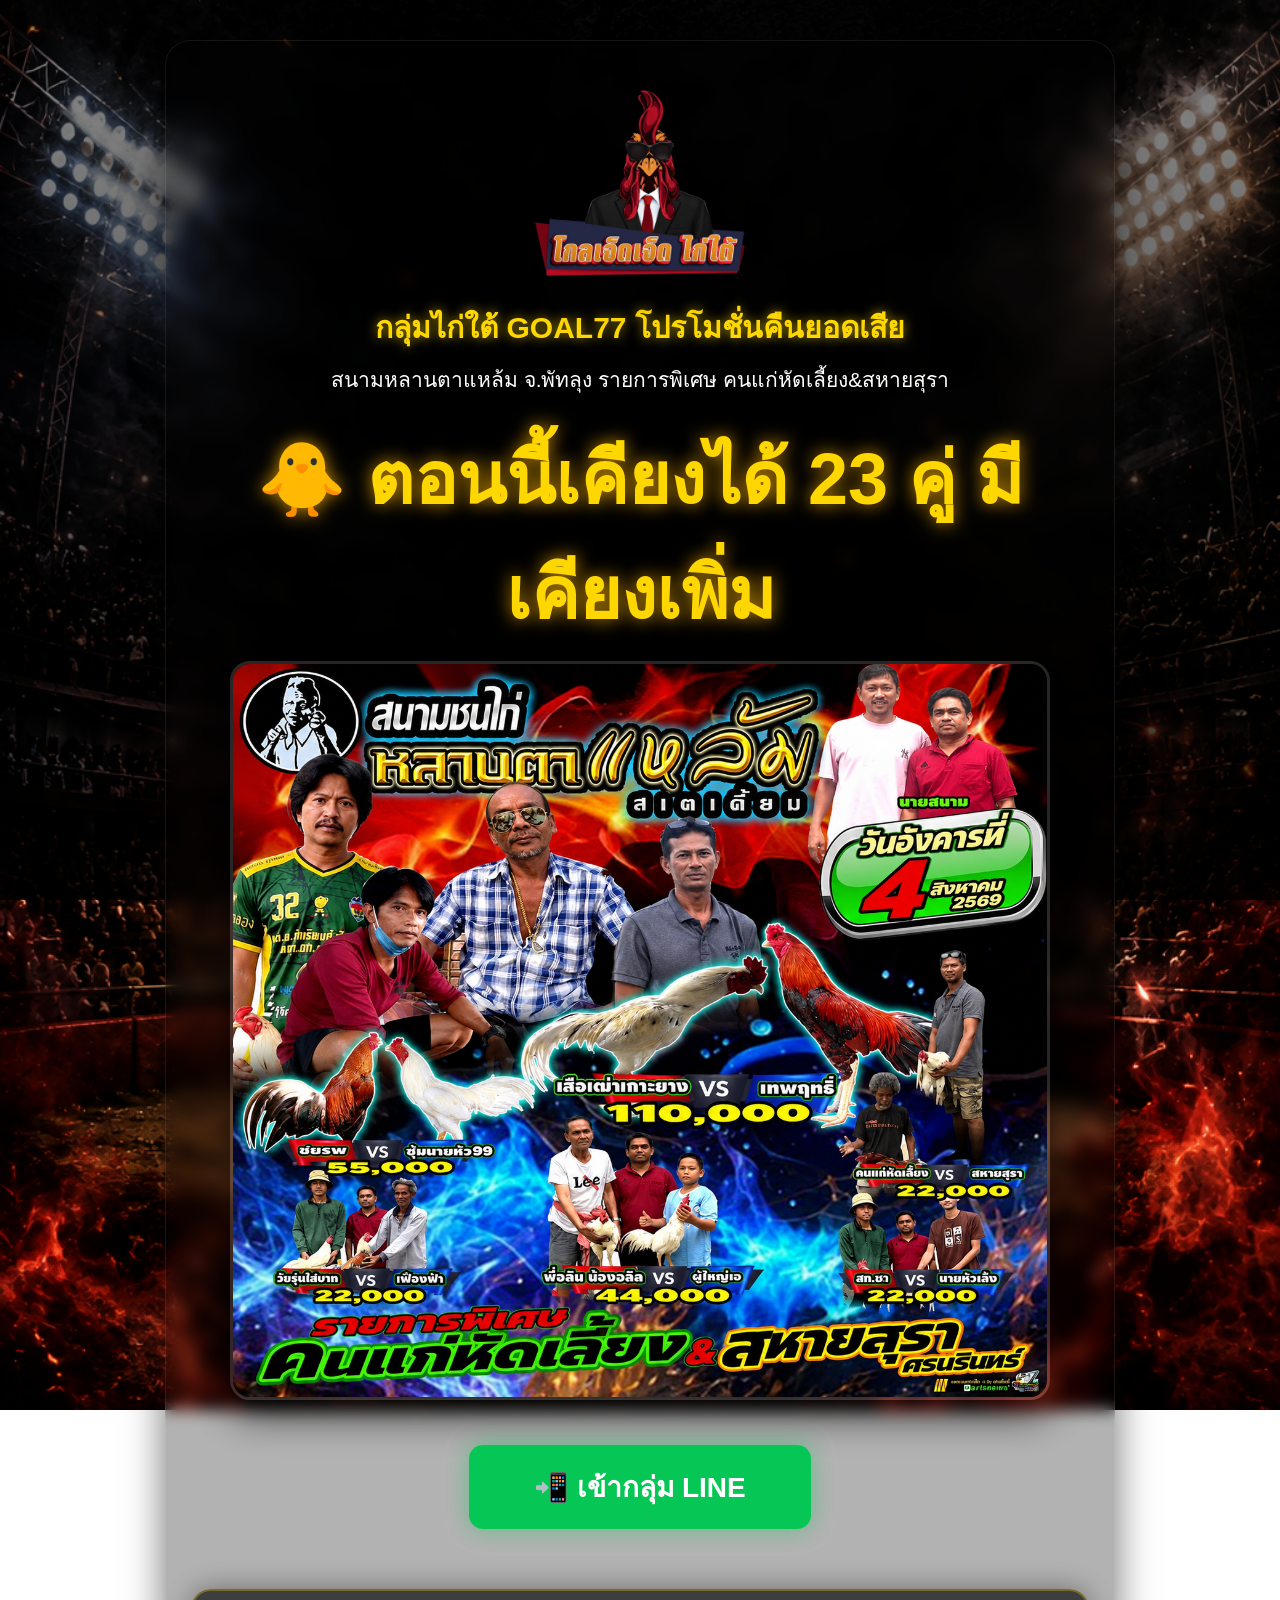
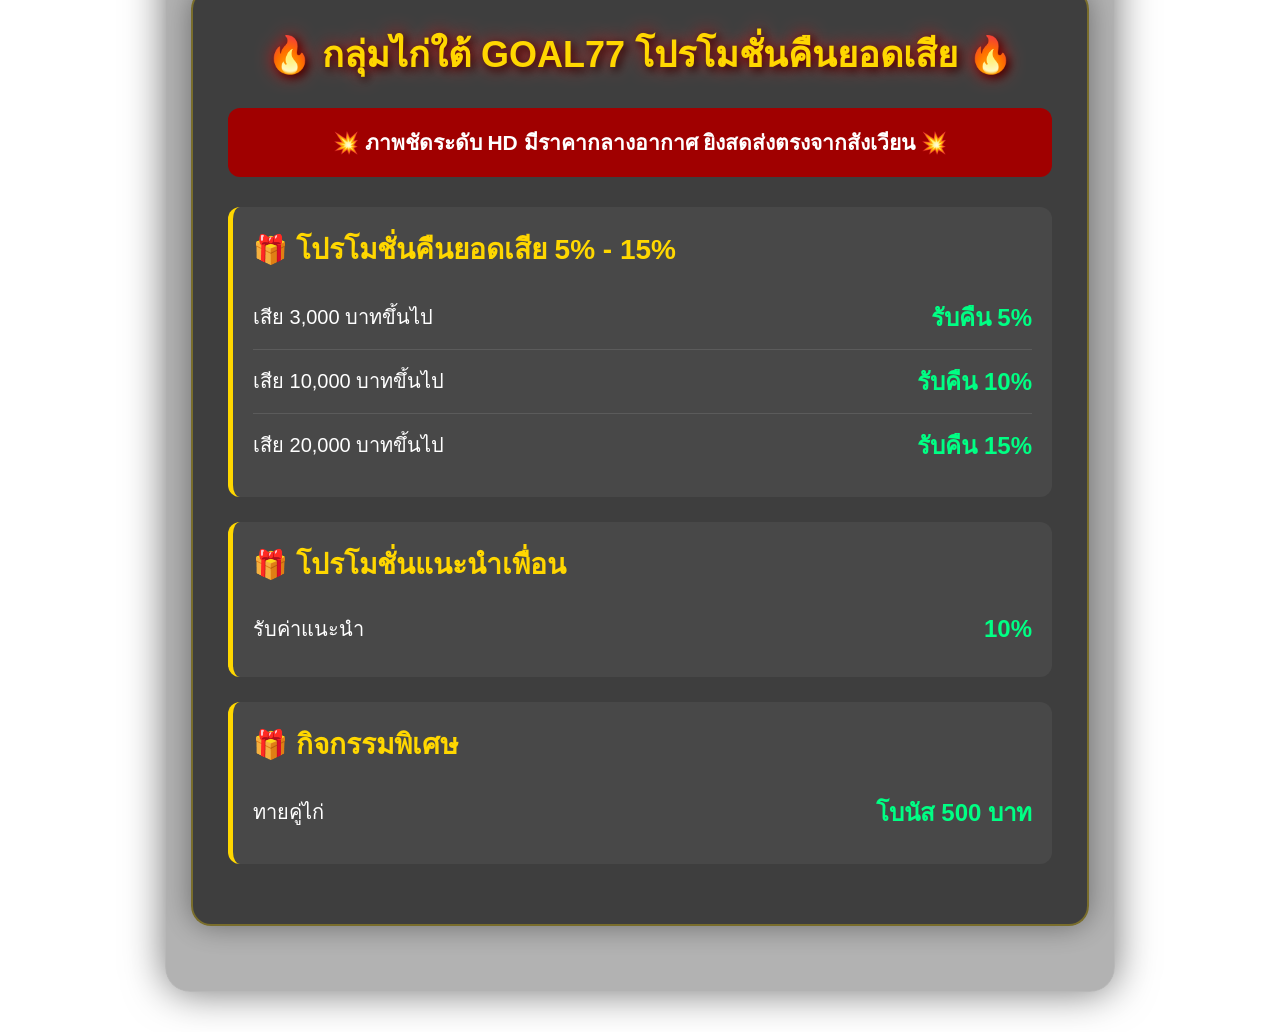
==== index.html @ d994b53e "Update index.html" ====
<!DOCTYPE html>
<html lang="th">
<head>

<meta charset="UTF-8">
<meta name="viewport" content="width=device-width, initial-scale=1.0">

<title>กลุ่มไก่ใต้ GOAL77 โปรโมชั่นคืนยอดเสีย</title>

<meta name="description" content="กลุ่มไก่ใต้ GOAL77 โปรโมชั่นคืนยอดเสีย">

<meta property="og:type" content="website">
<meta property="og:title" content="🐓 ไก่เดือยเคียงได้ 23 คู่ชน">
<meta property="og:description" content="สนามไก่ชนหลานตาแหล้ม จ.พัทลุง">
<meta property="og:image" content="https://guckoishiii.github.io/goal77/og-image.jpg?v=20260804">
<meta property="og:url" content="https://guckoishiii.github.io/goal77/">

<meta name="twitter:card" content="summary_large_image">

<link rel="stylesheet" href="style.css">

</head>

<body>

<div class="wrap">

    <img src="logo.png" class="logo" alt="GOAL77 Logo">

    <p class="brand" id="brand"></p>

    <p class="location" id="stadium"></p>

    <h1 id="status"></h1>

    <h2 id="pairs"></h2>

    <img id="poster"
         class="poster"
         alt="Poster">

    <a id="line"
       class="btn">
       📲 เข้ากลุ่ม LINE
    </a>

    <div class="info-box">

        <h2>🔥 กลุ่มไก่ใต้ GOAL77 โปรโมชั่นคืนยอดเสีย 🔥</h2>

        <div class="notice">
            💥 ภาพชัดระดับ <b>HD</b> มีราคากลางอากาศ ยิงสดส่งตรงจากสังเวียน 💥
        </div>

        <div class="promo-card">

            <h3>🎁 โปรโมชั่นคืนยอดเสีย 5% - 15%</h3>

            <div class="promo-item">
                <span>เสีย 3,000 บาทขึ้นไป</span>
                <strong>รับคืน 5%</strong>
            </div>

            <div class="promo-item">
                <span>เสีย 10,000 บาทขึ้นไป</span>
                <strong>รับคืน 10%</strong>
            </div>

            <div class="promo-item">
                <span>เสีย 20,000 บาทขึ้นไป</span>
                <strong>รับคืน 15%</strong>
            </div>

        </div>

        <div class="promo-card">

            <h3>🎁 โปรโมชั่นแนะนำเพื่อน</h3>

            <div class="promo-item">
                <span>รับค่าแนะนำ</span>
                <strong>10%</strong>
            </div>

        </div>

        <div class="promo-card">

            <h3>🎁 กิจกรรมพิเศษ</h3>

            <div class="promo-item">
                <span>ทายคู่ไก่</span>
                <strong>โบนัส 500 บาท</strong>
            </div>

        </div>

    </div>

</div>

<script src="config.js"></script>

<script>

// =========================
// โหลดข้อมูลจาก config.js
// =========================

document.getElementById("brand").textContent = DATA.brand;

document.getElementById("stadium").textContent = DATA.stadium;

document.getElementById("poster").src = DATA.image;

document.getElementById("poster").alt = DATA.brand;

document.getElementById("line").href = DATA.line;

// =========================
// เปลี่ยน Title
// =========================

document.title = DATA.brand;

// =========================
// เปลี่ยน Description
// =========================

document.querySelector('meta[name="description"]').setAttribute(
    "content",
    DATA.stadium
);

// =========================
// เปลี่ยน OG ตาม Status
// =========================

let ogTitle = "";

switch(DATA.status){

    case 1:

        ogTitle = "🐣 ไก่กำลังเคียง";

        document.getElementById("status").textContent =
        "🐣 ไก่กำลังเคียง";

        document.getElementById("pairs").style.display = "none";

        break;

    case 2:

        ogTitle =
        "🐥 ตอนนี้เคียงได้ " + DATA.pairs + " คู่ มีเคียงเพิ่ม";

        document.getElementById("status").textContent =
        ogTitle;

        document.getElementById("pairs").style.display = "none";

        break;

    case 3:

    default:

        ogTitle = "🐓 ไก่ลงแล้ว!!";

        document.getElementById("status").textContent =
        ogTitle;

        document.getElementById("pairs").textContent =
        "📋 สรุปไก่ทั้งหมด " + DATA.pairs + " คู่ชน";

        document.getElementById("pairs").style.display = "block";

        break;

}

// =========================
// เปลี่ยน META
// =========================

document.querySelector('meta[property="og:title"]')
.setAttribute("content", ogTitle);

document.querySelector('meta[property="og:description"]')
.setAttribute("content", DATA.stadium);

document.querySelector('meta[property="og:image"]')
.setAttribute(
    "content",
    "https://guckoishiii.github.io/goal77/" +
    DATA.image +
    "?v=" +
    Date.now()
);

</script>

</body>
</html>
---- style.css ----
/* ======================================
   GOAL77 Landing Page Final
====================================== */

*{
    margin:0;
    padding:0;
    box-sizing:border-box;
}

body{
    font-family:"Segoe UI",Tahoma,sans-serif;
    color:#fff;

    background:
        linear-gradient(rgba(0,0,0,.45),rgba(0,0,0,.80)),
        url("background.jpg");

    background-size:cover;
    background-position:center;
    background-repeat:no-repeat;
    background-attachment:fixed;
}

.wrap{

    width:100%;
    max-width:950px;

    margin:40px auto;

    text-align:center;

    padding:45px 25px;

    background:rgba(0,0,0,.30);

    backdrop-filter:blur(8px);

    border-radius:25px;

    border:1px solid rgba(255,255,255,.08);

    box-shadow:
        0 0 40px rgba(0,0,0,.55);

}

/* ==========================
   LOGO
========================== */

.logo{

    width:220px;

    max-width:70%;

    display:block;

    margin:0 auto 20px;

    filter:drop-shadow(0 8px 20px rgba(0,0,0,.55));

}

/* ==========================
   TEXT
========================== */

.brand{

    color:#FFD700;

    font-size:30px;

    font-weight:bold;

    margin-bottom:12px;

    text-shadow:
        0 0 12px rgba(255,215,0,.7);

}

.location{

    font-size:21px;

    color:#ffffff;

    margin-bottom:25px;

}

h1{

    color:#FFD700;

    font-size:72px;

    margin-bottom:10px;

    text-shadow:
        0 0 18px rgba(255,180,0,.8),
        3px 3px 8px #000;

}

h2{

    color:#ff4d4d;

    font-size:64px;

    margin-bottom:35px;

    text-shadow:
        0 0 18px rgba(255,0,0,.8),
        3px 3px 8px #000;

}

/* ==========================
   POSTER
========================== */

.poster{

    width:100%;

    max-width:820px;

    display:block;

    margin:0 auto 45px;

    border-radius:20px;

    border:3px solid rgba(255,255,255,.15);

    box-shadow:
        0 15px 40px rgba(0,0,0,.65);

}

/* ==========================
   BUTTON
========================== */

.btn{

    display:inline-block;

    background:#06C755;

    color:#fff;

    text-decoration:none;

    font-size:28px;

    font-weight:bold;

    padding:20px 65px;

    border-radius:14px;

    transition:.25s;

    box-shadow:
        0 0 25px rgba(6,199,85,.45);

}

.btn:hover{

    transform:translateY(-3px) scale(1.04);

    box-shadow:
        0 0 35px rgba(6,199,85,.8);

}

/* ==========================
   PROMOTION
========================== */

.info-box{

    max-width:900px;

    margin:60px auto 20px;

    background:rgba(0,0,0,.65);

    border:2px solid rgba(255,215,0,.30);

    border-radius:20px;

    padding:35px;

    text-align:left;

    box-shadow:
        0 0 30px rgba(0,0,0,.40);

}

.info-box h2{

    text-align:center;

    color:#FFD700;

    font-size:36px;

    margin-bottom:25px;

}

.notice{

    background:#a00000;

    color:#fff;

    padding:18px;

    border-radius:12px;

    text-align:center;

    font-size:21px;

    font-weight:bold;

    margin-bottom:30px;

}

.promo-card{

    background:rgba(255,255,255,.05);

    border-left:5px solid #FFD700;

    padding:20px;

    border-radius:12px;

    margin-bottom:25px;

}

.promo-card h3{

    color:#FFD700;

    font-size:28px;

    margin-bottom:15px;

}

.promo-item{

    display:flex;

    justify-content:space-between;

    align-items:center;

    padding:12px 0;

    border-bottom:1px solid rgba(255,255,255,.10);

    font-size:20px;

}

.promo-item:last-child{

    border-bottom:none;

}

.promo-item strong{

    color:#00ff84;

    font-size:24px;

}

/* ==========================
   MOBILE
========================== */

@media(max-width:768px){

.wrap{

    margin:20px;

    padding:25px 15px;

}

.logo{

    width:170px;

}

.brand{

    font-size:22px;

}

.location{

    font-size:17px;

}

h1{

    font-size:46px;

}

h2{

    font-size:40px;

}

.poster{

    max-width:100%;

    border-radius:15px;

}

.btn{

    width:100%;

    font-size:22px;

    padding:18px;

}

.info-box{

    padding:20px;

}

.info-box h2{

    font-size:25px;

}

.notice{

    font-size:17px;

}

.promo-card h3{

    font-size:21px;

}

.promo-item{

    flex-direction:column;

    align-items:flex-start;

    gap:6px;

    font-size:17px;

}

.promo-item strong{

    font-size:21px;

}

}
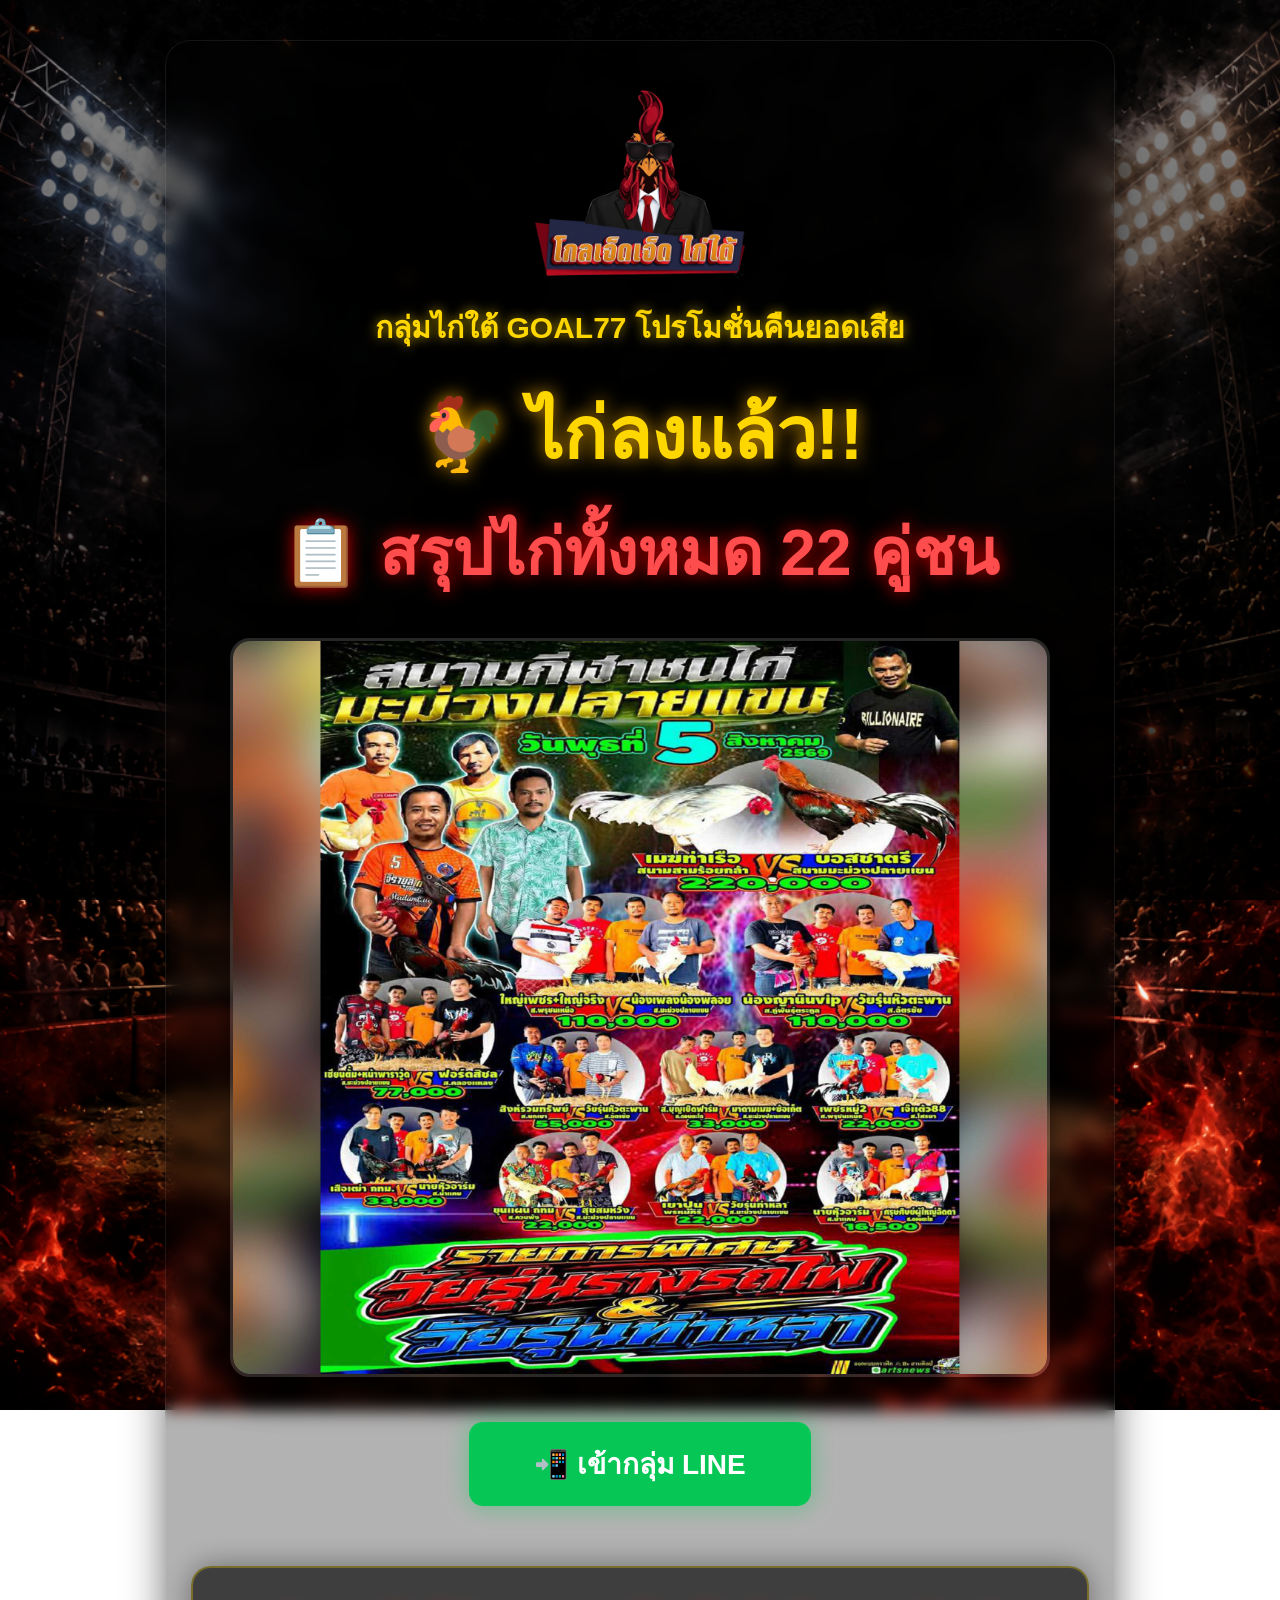
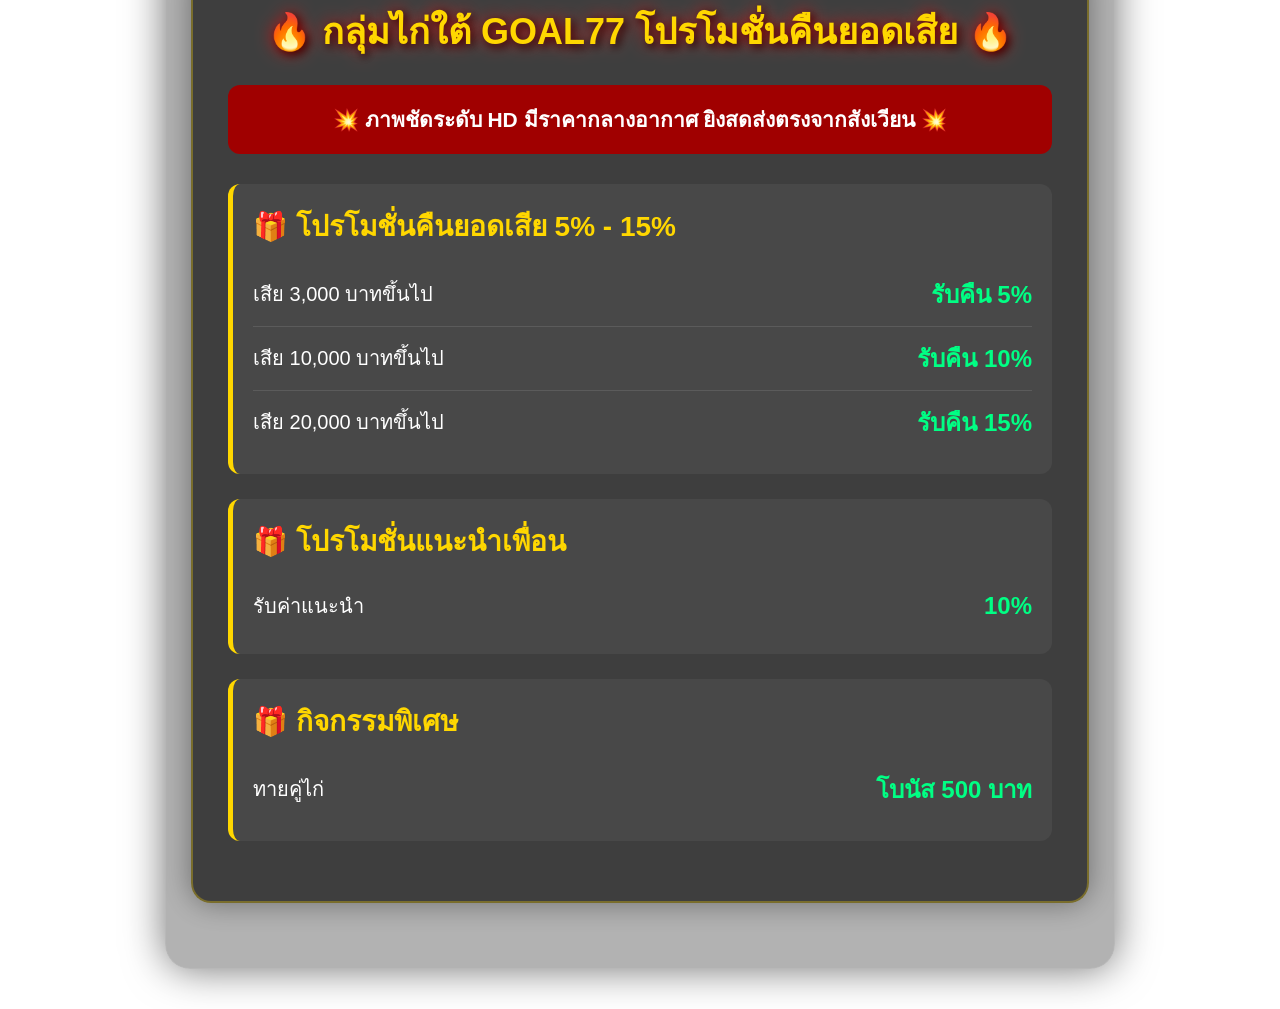
==== commit be62a143: "Update GOAL77 from Admin" ====
--- a/index.html
+++ b/index.html
@@ -1,206 +1,47 @@
 <!DOCTYPE html>
 <html lang="th">
 <head>
-
-<meta charset="UTF-8">
-<meta name="viewport" content="width=device-width, initial-scale=1.0">
-
-<title>กลุ่มไก่ใต้ GOAL77 โปรโมชั่นคืนยอดเสีย</title>
-
-<meta name="description" content="กลุ่มไก่ใต้ GOAL77 โปรโมชั่นคืนยอดเสีย">
-
-<meta property="og:type" content="website">
-<meta property="og:title" content="🐓 ไก่เดือยเคียงได้ 23 คู่ชน">
-<meta property="og:description" content="สนามไก่ชนหลานตาแหล้ม จ.พัทลุง">
-<meta property="og:image" content="https://guckoishiii.github.io/goal77/og-image.jpg?v=20260804">
-<meta property="og:url" content="https://guckoishiii.github.io/goal77/">
-
-<meta name="twitter:card" content="summary_large_image">
-
-<link rel="stylesheet" href="style.css">
-
+  <meta charset="UTF-8">
+  <meta name="viewport" content="width=device-width, initial-scale=1.0">
+  <title>กลุ่มไก่ใต้ GOAL77 โปรโมชั่นคืนยอดเสีย</title>
+  <meta name="description" content="กลุ่มไก่ใต้ GOAL77 โปรโมชั่นคืนยอดเสีย">
+  <meta property="og:type" content="website">
+  <meta property="og:title" content="🐓 ไก่ลงแล้ว!!">
+  <meta property="og:description" content="กลุ่มไก่ใต้ GOAL77 โปรโมชั่นคืนยอดเสีย">
+  <meta property="og:image" content="https://guckoishiii.github.io/goal77/og-image.jpg?v=20260804">
+  <meta property="og:url" content="https://guckoishiii.github.io/goal77/">
+  <meta name="twitter:card" content="summary_large_image">
+  <meta name="twitter:title" content="🐓 ไก่ลงแล้ว!!">
+  <meta name="twitter:description" content="กลุ่มไก่ใต้ GOAL77 โปรโมชั่นคืนยอดเสีย">
+  <meta name="twitter:image" content="https://guckoishiii.github.io/goal77/og-image.jpg?v=20260804">
+  <link rel="stylesheet" href="style.css">
 </head>
-
 <body>
-
-<div class="wrap">
-
+  <div class="wrap">
     <img src="logo.png" class="logo" alt="GOAL77 Logo">
-
-    <p class="brand" id="brand"></p>
-
-    <p class="location" id="stadium"></p>
-
-    <h1 id="status"></h1>
-
-    <h2 id="pairs"></h2>
-
-    <img id="poster"
-         class="poster"
-         alt="Poster">
-
-    <a id="line"
-       class="btn">
-       📲 เข้ากลุ่ม LINE
-    </a>
-
+    <p class="brand" id="brand"></p><p class="location" id="stadium"></p>
+    <h1 id="status"></h1><h2 id="pairs"></h2>
+    <img id="poster" class="poster" alt="Poster">
+    <a id="line" class="btn">📲 เข้ากลุ่ม LINE</a>
     <div class="info-box">
-
-        <h2>🔥 กลุ่มไก่ใต้ GOAL77 โปรโมชั่นคืนยอดเสีย 🔥</h2>
-
-        <div class="notice">
-            💥 ภาพชัดระดับ <b>HD</b> มีราคากลางอากาศ ยิงสดส่งตรงจากสังเวียน 💥
-        </div>
-
-        <div class="promo-card">
-
-            <h3>🎁 โปรโมชั่นคืนยอดเสีย 5% - 15%</h3>
-
-            <div class="promo-item">
-                <span>เสีย 3,000 บาทขึ้นไป</span>
-                <strong>รับคืน 5%</strong>
-            </div>
-
-            <div class="promo-item">
-                <span>เสีย 10,000 บาทขึ้นไป</span>
-                <strong>รับคืน 10%</strong>
-            </div>
-
-            <div class="promo-item">
-                <span>เสีย 20,000 บาทขึ้นไป</span>
-                <strong>รับคืน 15%</strong>
-            </div>
-
-        </div>
-
-        <div class="promo-card">
-
-            <h3>🎁 โปรโมชั่นแนะนำเพื่อน</h3>
-
-            <div class="promo-item">
-                <span>รับค่าแนะนำ</span>
-                <strong>10%</strong>
-            </div>
-
-        </div>
-
-        <div class="promo-card">
-
-            <h3>🎁 กิจกรรมพิเศษ</h3>
-
-            <div class="promo-item">
-                <span>ทายคู่ไก่</span>
-                <strong>โบนัส 500 บาท</strong>
-            </div>
-
-        </div>
-
+      <h2>🔥 กลุ่มไก่ใต้ GOAL77 โปรโมชั่นคืนยอดเสีย 🔥</h2>
+      <div class="notice">💥 ภาพชัดระดับ <b>HD</b> มีราคากลางอากาศ ยิงสดส่งตรงจากสังเวียน 💥</div>
+      <div class="promo-card"><h3>🎁 โปรโมชั่นคืนยอดเสีย 5% - 15%</h3><div class="promo-item"><span>เสีย 3,000 บาทขึ้นไป</span><strong>รับคืน 5%</strong></div><div class="promo-item"><span>เสีย 10,000 บาทขึ้นไป</span><strong>รับคืน 10%</strong></div><div class="promo-item"><span>เสีย 20,000 บาทขึ้นไป</span><strong>รับคืน 15%</strong></div></div>
+      <div class="promo-card"><h3>🎁 โปรโมชั่นแนะนำเพื่อน</h3><div class="promo-item"><span>รับค่าแนะนำ</span><strong>10%</strong></div></div>
+      <div class="promo-card"><h3>🎁 กิจกรรมพิเศษ</h3><div class="promo-item"><span>ทายคู่ไก่</span><strong>โบนัส 500 บาท</strong></div></div>
     </div>
-
-</div>
-
-<script src="config.js"></script>
-
-<script>
-
-// =========================
-// โหลดข้อมูลจาก config.js
-// =========================
-
-document.getElementById("brand").textContent = DATA.brand;
-
-document.getElementById("stadium").textContent = DATA.stadium;
-
-document.getElementById("poster").src = DATA.image;
-
-document.getElementById("poster").alt = DATA.brand;
-
-document.getElementById("line").href = DATA.line;
-
-// =========================
-// เปลี่ยน Title
-// =========================
-
-document.title = DATA.brand;
-
-// =========================
-// เปลี่ยน Description
-// =========================
-
-document.querySelector('meta[name="description"]').setAttribute(
-    "content",
-    DATA.stadium
-);
-
-// =========================
-// เปลี่ยน OG ตาม Status
-// =========================
-
-let ogTitle = "";
-
-switch(DATA.status){
-
-    case 1:
-
-        ogTitle = "🐣 ไก่กำลังเคียง";
-
-        document.getElementById("status").textContent =
-        "🐣 ไก่กำลังเคียง";
-
-        document.getElementById("pairs").style.display = "none";
-
-        break;
-
-    case 2:
-
-        ogTitle =
-        "🐥 ตอนนี้เคียงได้ " + DATA.pairs + " คู่ มีเคียงเพิ่ม";
-
-        document.getElementById("status").textContent =
-        ogTitle;
-
-        document.getElementById("pairs").style.display = "none";
-
-        break;
-
-    case 3:
-
-    default:
-
-        ogTitle = "🐓 ไก่ลงแล้ว!!";
-
-        document.getElementById("status").textContent =
-        ogTitle;
-
-        document.getElementById("pairs").textContent =
-        "📋 สรุปไก่ทั้งหมด " + DATA.pairs + " คู่ชน";
-
-        document.getElementById("pairs").style.display = "block";
-
-        break;
-
-}
-
-// =========================
-// เปลี่ยน META
-// =========================
-
-document.querySelector('meta[property="og:title"]')
-.setAttribute("content", ogTitle);
-
-document.querySelector('meta[property="og:description"]')
-.setAttribute("content", DATA.stadium);
-
-document.querySelector('meta[property="og:image"]')
-.setAttribute(
-    "content",
-    "https://guckoishiii.github.io/goal77/" +
-    DATA.image +
-    "?v=" +
-    Date.now()
-);
-
-</script>
-
+  </div>
+  <script src="config.js"></script>
+  <script>
+    (function () {
+      var d = DATA, pairsEl = document.getElementById("pairs"), text = "";
+      document.getElementById("brand").textContent = d.brand; document.getElementById("stadium").textContent = d.stadium;
+      document.getElementById("poster").src = d.image; document.getElementById("poster").alt = d.brand; document.getElementById("line").href = d.line;
+      if (Number(d.status) === 1) { text = "🐣 ไก่กำลังเคียง"; pairsEl.hidden = true; }
+      else if (Number(d.status) === 2) { text = "🐥 ตอนนี้เคียงได้ " + d.pairs + " คู่ มีเคียงเพิ่ม"; pairsEl.hidden = true; }
+      else { text = "🐓 ไก่ลงแล้ว!!"; pairsEl.textContent = "📋 สรุปไก่ทั้งหมด " + d.pairs + " คู่ชน"; }
+      document.getElementById("status").textContent = text;
+    }());
+  </script>
 </body>
-</html>
+</html>
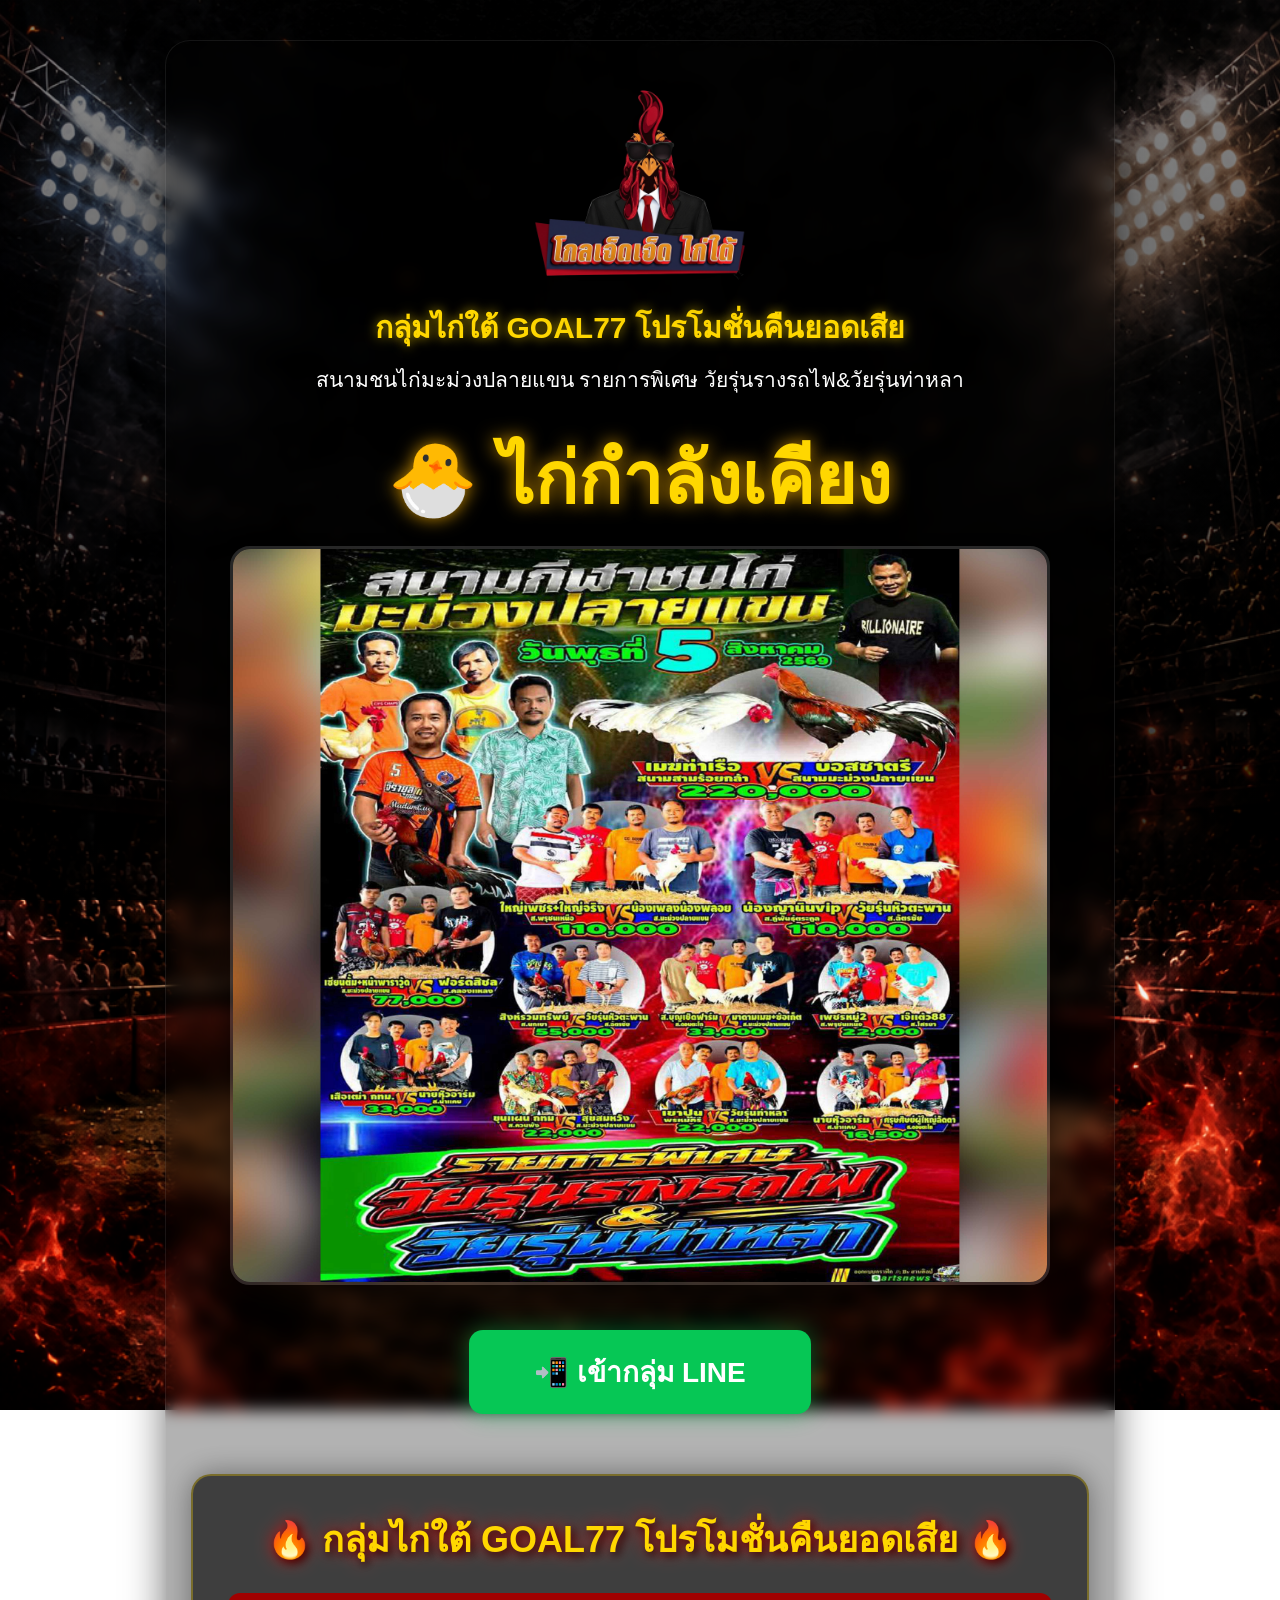
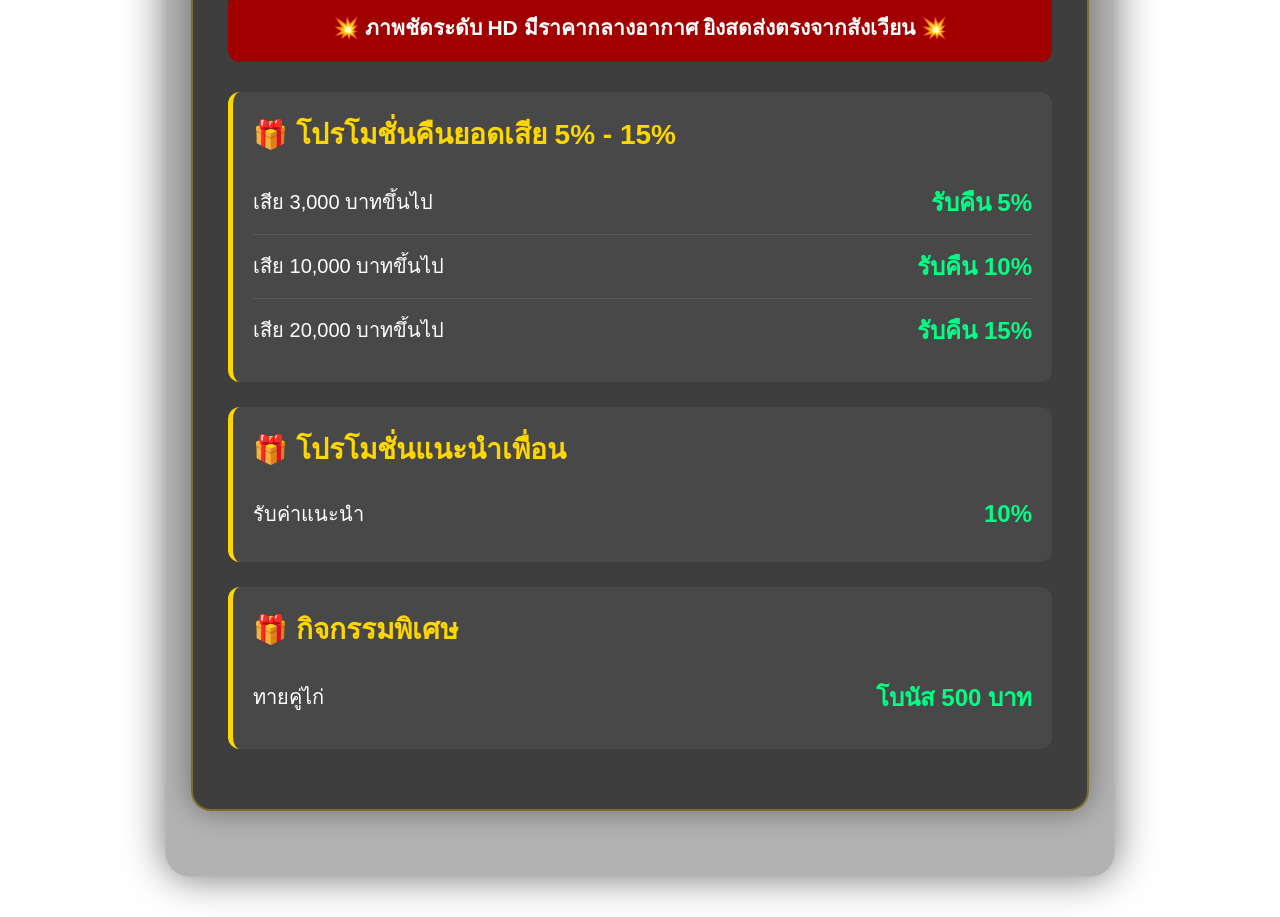
==== commit 2e52bce2: "Update GOAL77 from Admin" ====
--- a/index.html
+++ b/index.html
@@ -4,15 +4,15 @@
   <meta charset="UTF-8">
   <meta name="viewport" content="width=device-width, initial-scale=1.0">
   <title>กลุ่มไก่ใต้ GOAL77 โปรโมชั่นคืนยอดเสีย</title>
-  <meta name="description" content="กลุ่มไก่ใต้ GOAL77 โปรโมชั่นคืนยอดเสีย">
+  <meta name="description" content="สนามชนไก่มะม่วงปลายแขน รายการพิเศษ วัยรุ่นรางรถไฟ&amp;วัยรุ่นท่าหลา">
   <meta property="og:type" content="website">
-  <meta property="og:title" content="🐓 ไก่ลงแล้ว!!">
-  <meta property="og:description" content="กลุ่มไก่ใต้ GOAL77 โปรโมชั่นคืนยอดเสีย">
+  <meta property="og:title" content="🐣 ไก่กำลังเคียง">
+  <meta property="og:description" content="สนามชนไก่มะม่วงปลายแขน รายการพิเศษ วัยรุ่นรางรถไฟ&amp;วัยรุ่นท่าหลา">
   <meta property="og:image" content="https://guckoishiii.github.io/goal77/og-image.jpg?v=20260804">
   <meta property="og:url" content="https://guckoishiii.github.io/goal77/">
   <meta name="twitter:card" content="summary_large_image">
-  <meta name="twitter:title" content="🐓 ไก่ลงแล้ว!!">
-  <meta name="twitter:description" content="กลุ่มไก่ใต้ GOAL77 โปรโมชั่นคืนยอดเสีย">
+  <meta name="twitter:title" content="🐣 ไก่กำลังเคียง">
+  <meta name="twitter:description" content="สนามชนไก่มะม่วงปลายแขน รายการพิเศษ วัยรุ่นรางรถไฟ&amp;วัยรุ่นท่าหลา">
   <meta name="twitter:image" content="https://guckoishiii.github.io/goal77/og-image.jpg?v=20260804">
   <link rel="stylesheet" href="style.css">
 </head>
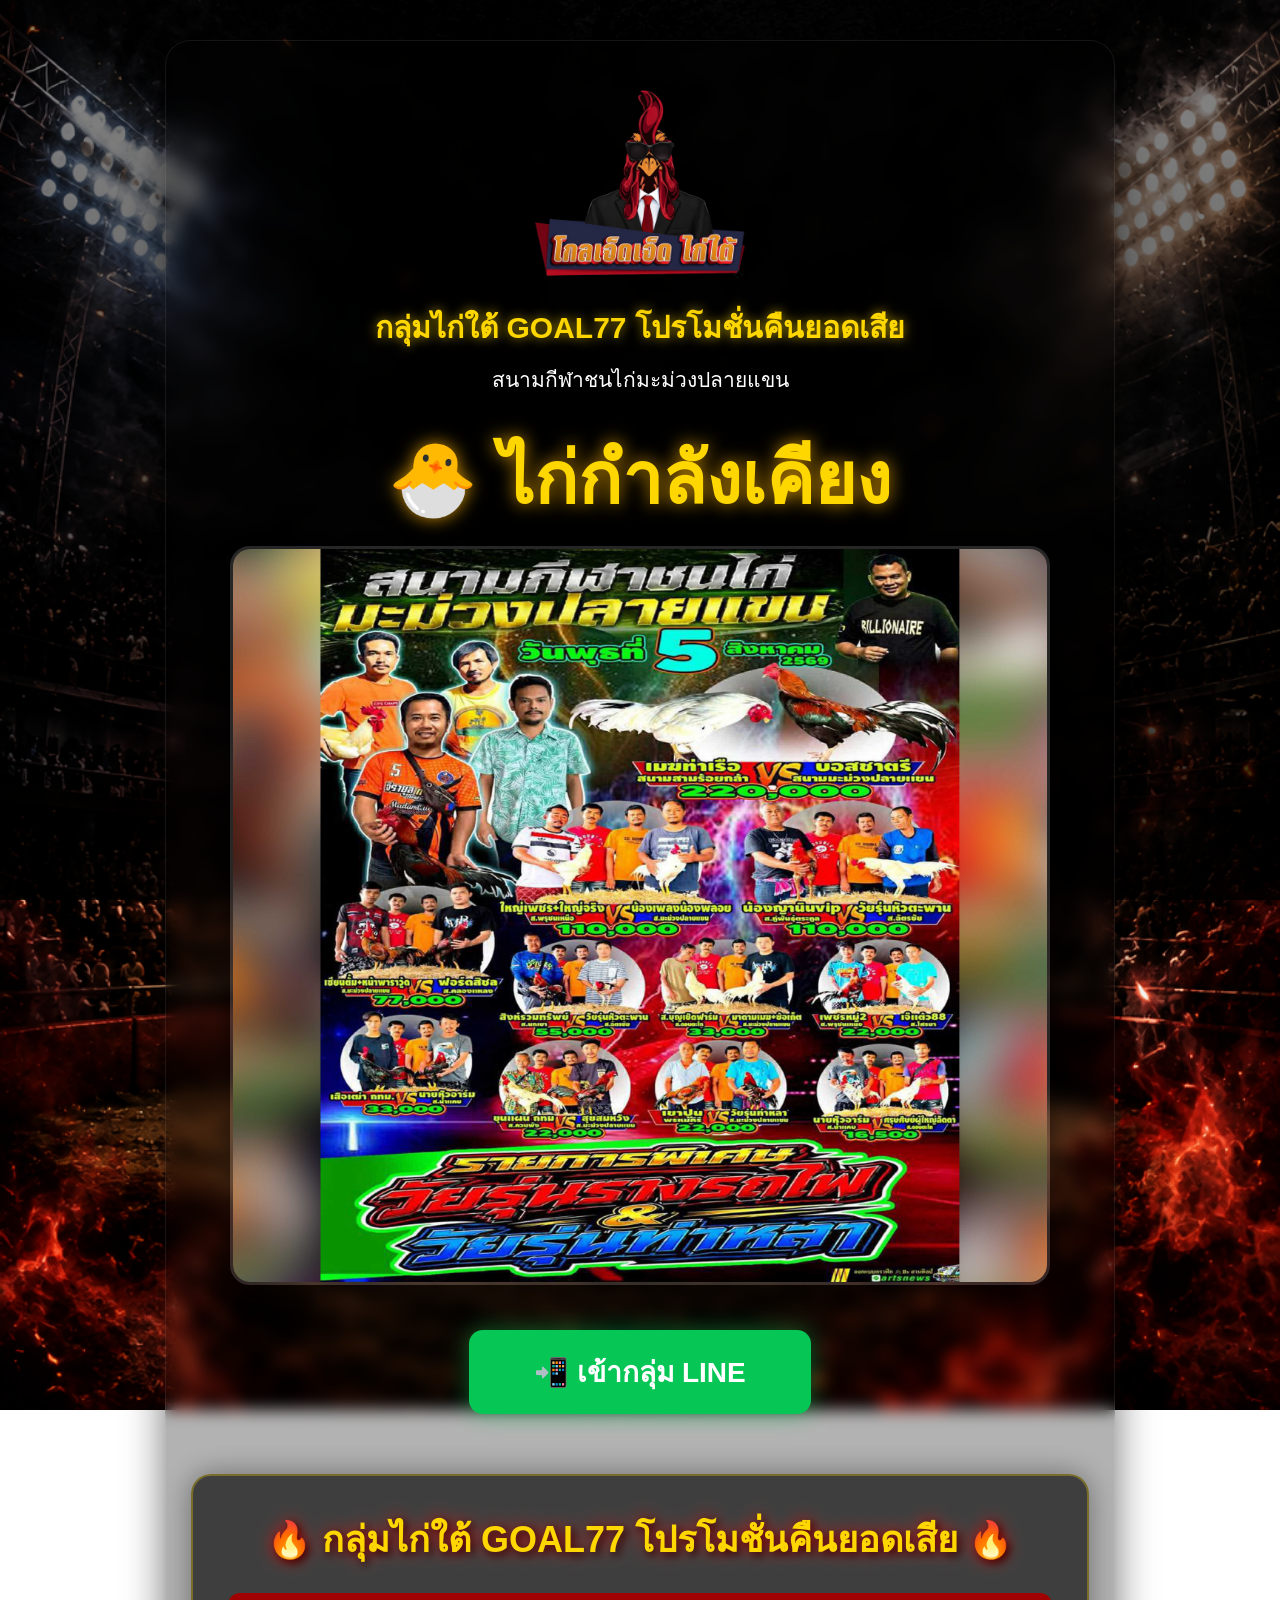
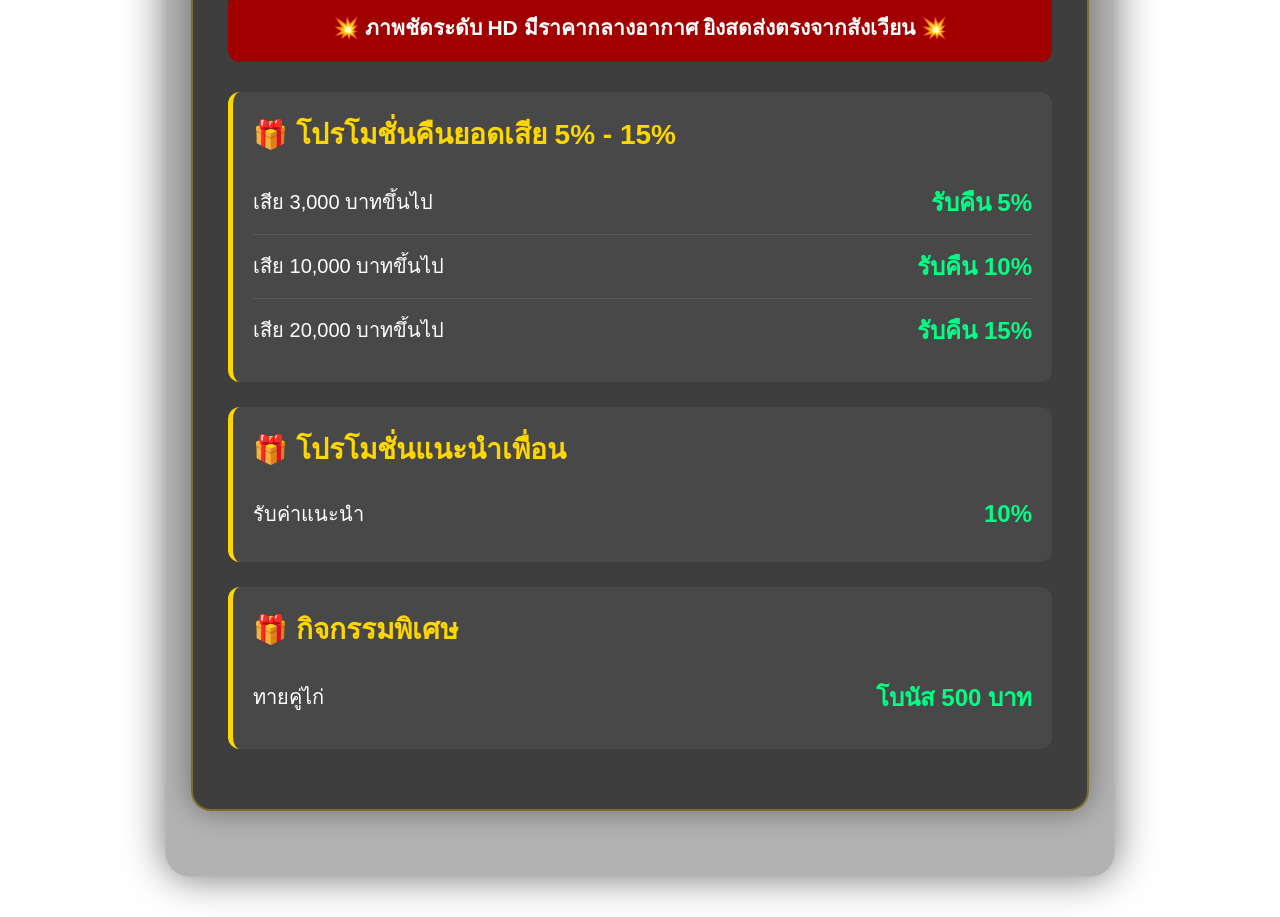
==== commit c64ce564: "Update GOAL77 from Admin" ====
--- a/index.html
+++ b/index.html
@@ -4,15 +4,15 @@
   <meta charset="UTF-8">
   <meta name="viewport" content="width=device-width, initial-scale=1.0">
   <title>กลุ่มไก่ใต้ GOAL77 โปรโมชั่นคืนยอดเสีย</title>
-  <meta name="description" content="สนามชนไก่มะม่วงปลายแขน รายการพิเศษ วัยรุ่นรางรถไฟ&amp;วัยรุ่นท่าหลา">
+  <meta name="description" content="สนามกีฬาชนไก่มะม่วงปลายแขน">
   <meta property="og:type" content="website">
   <meta property="og:title" content="🐣 ไก่กำลังเคียง">
-  <meta property="og:description" content="สนามชนไก่มะม่วงปลายแขน รายการพิเศษ วัยรุ่นรางรถไฟ&amp;วัยรุ่นท่าหลา">
+  <meta property="og:description" content="สนามกีฬาชนไก่มะม่วงปลายแขน">
   <meta property="og:image" content="https://guckoishiii.github.io/goal77/og-image.jpg?v=20260804">
   <meta property="og:url" content="https://guckoishiii.github.io/goal77/">
   <meta name="twitter:card" content="summary_large_image">
   <meta name="twitter:title" content="🐣 ไก่กำลังเคียง">
-  <meta name="twitter:description" content="สนามชนไก่มะม่วงปลายแขน รายการพิเศษ วัยรุ่นรางรถไฟ&amp;วัยรุ่นท่าหลา">
+  <meta name="twitter:description" content="สนามกีฬาชนไก่มะม่วงปลายแขน">
   <meta name="twitter:image" content="https://guckoishiii.github.io/goal77/og-image.jpg?v=20260804">
   <link rel="stylesheet" href="style.css">
 </head>
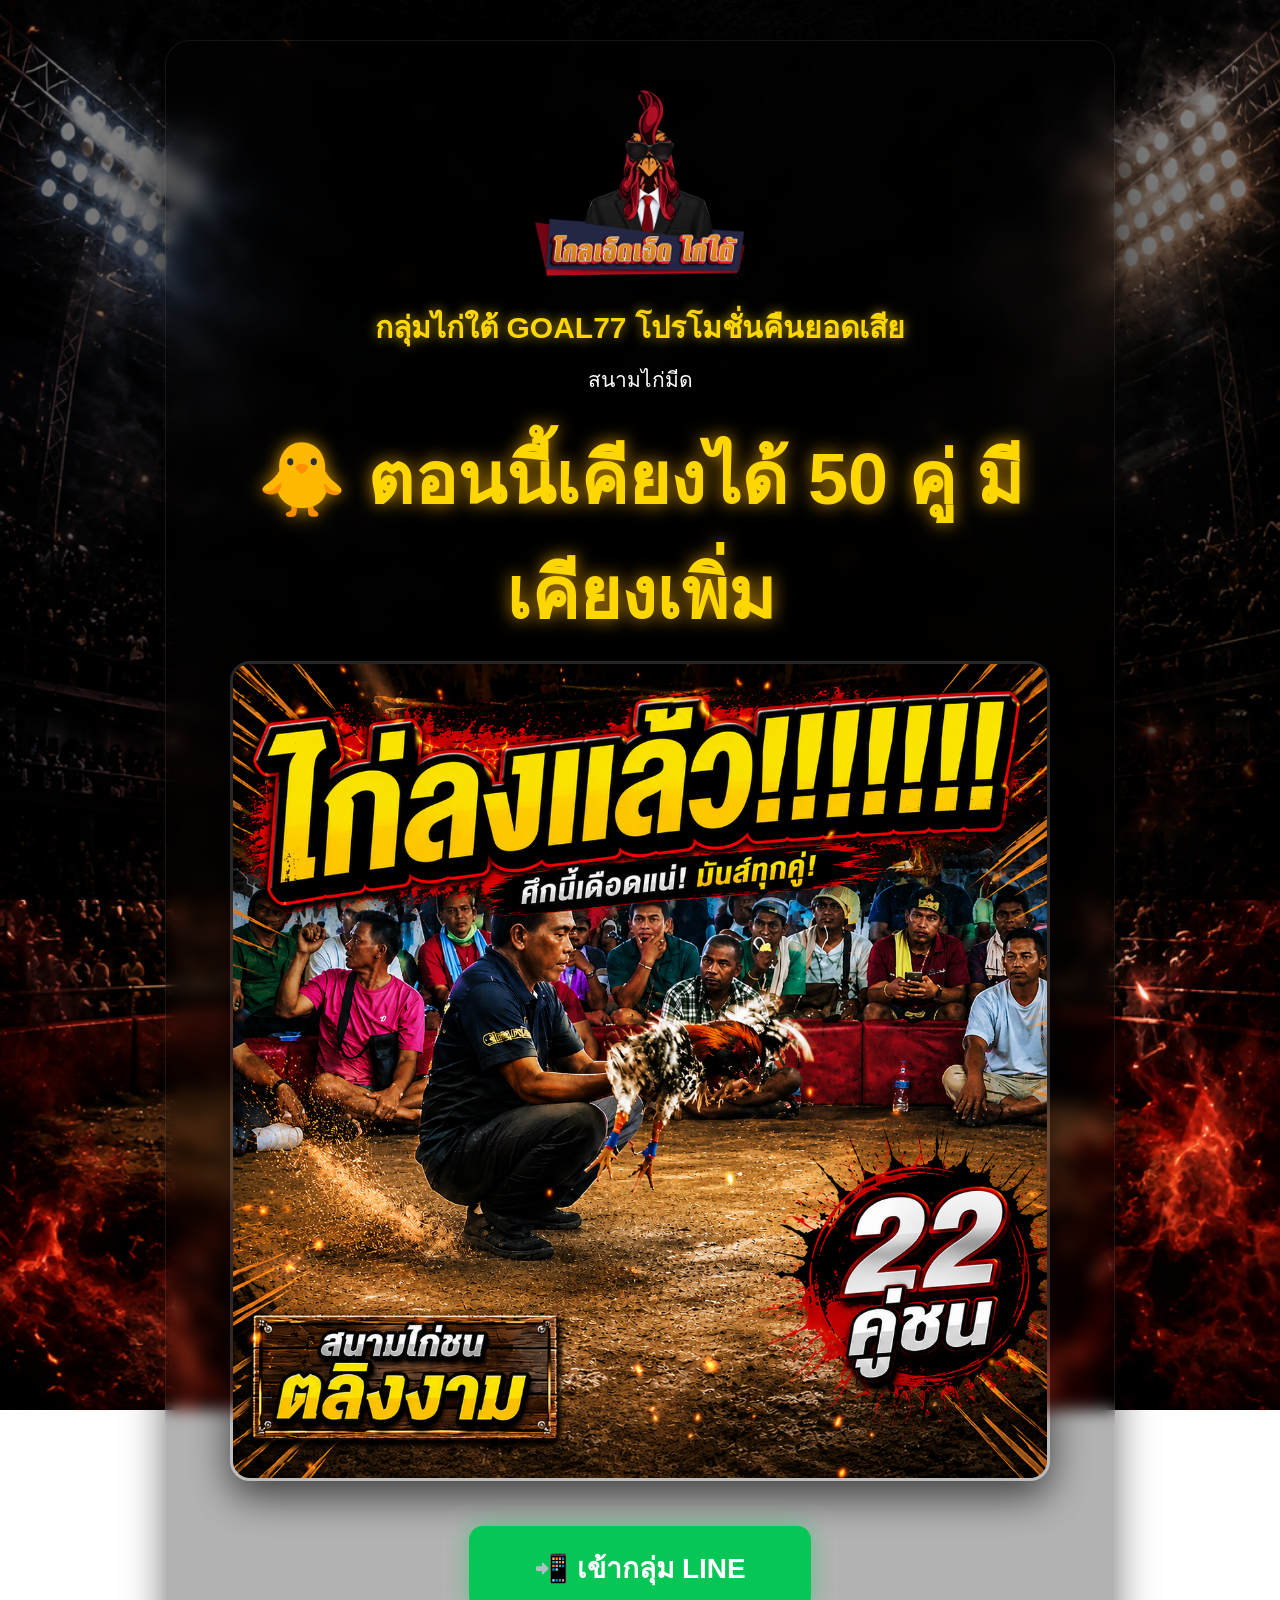
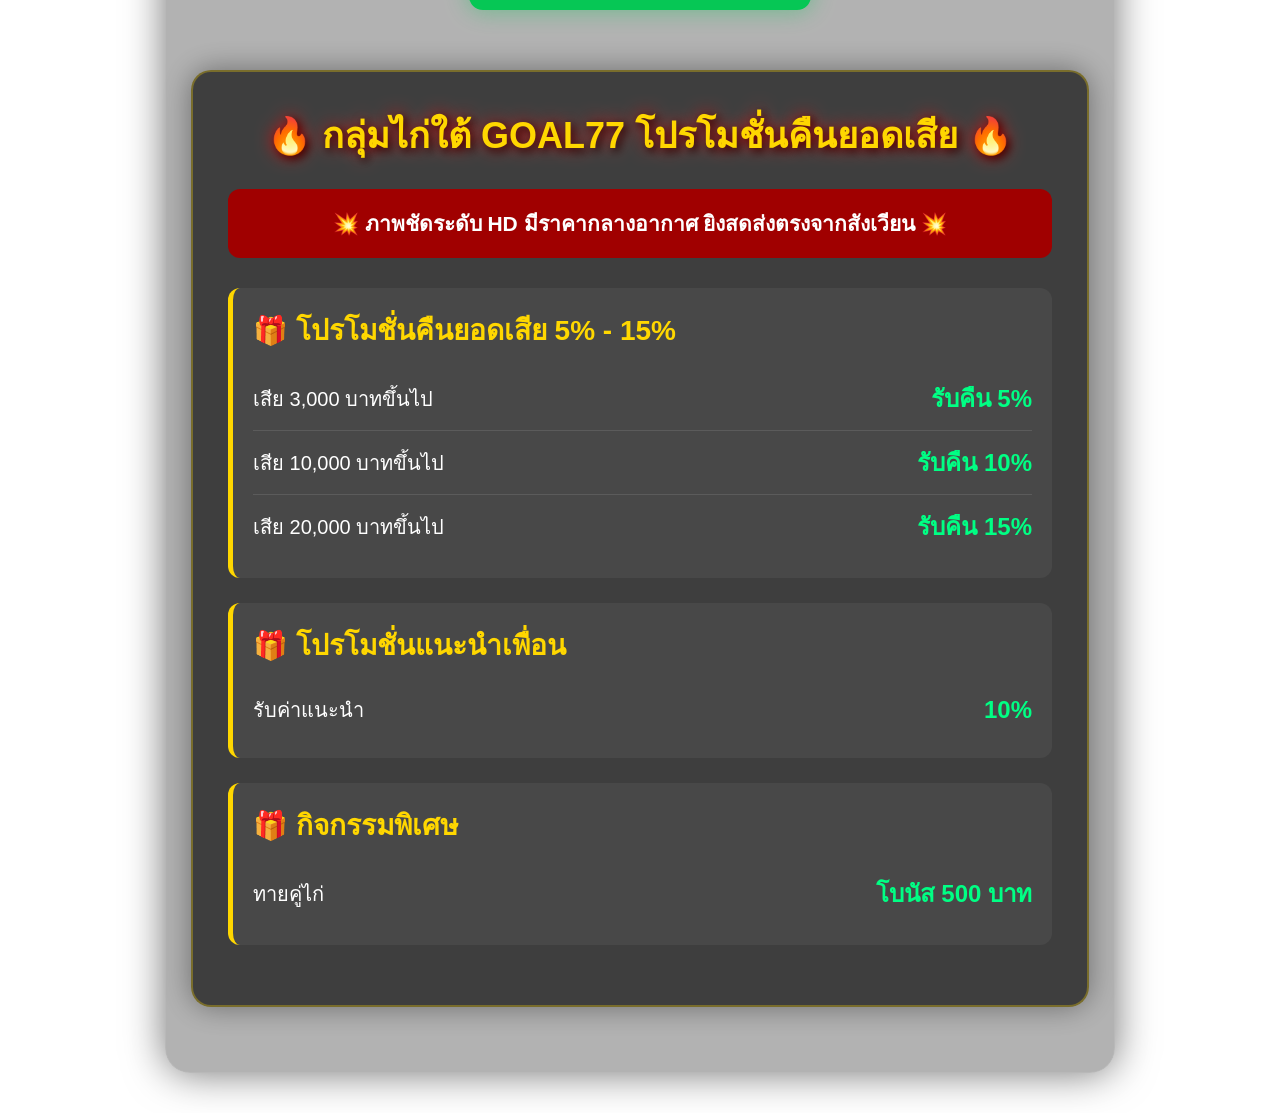
==== commit f502b698: "Update GOAL77 from Admin" ====
--- a/index.html
+++ b/index.html
@@ -4,15 +4,15 @@
   <meta charset="UTF-8">
   <meta name="viewport" content="width=device-width, initial-scale=1.0">
   <title>กลุ่มไก่ใต้ GOAL77 โปรโมชั่นคืนยอดเสีย</title>
-  <meta name="description" content="สนามกีฬาชนไก่มะม่วงปลายแขน">
+  <meta name="description" content="สนามไก่มีด">
   <meta property="og:type" content="website">
-  <meta property="og:title" content="🐣 ไก่กำลังเคียง">
-  <meta property="og:description" content="สนามกีฬาชนไก่มะม่วงปลายแขน">
+  <meta property="og:title" content="🐥 ตอนนี้เคียงได้ 50 คู่ มีเคียงเพิ่ม">
+  <meta property="og:description" content="สนามไก่มีด">
   <meta property="og:image" content="https://guckoishiii.github.io/goal77/og-image.jpg?v=20260804">
   <meta property="og:url" content="https://guckoishiii.github.io/goal77/">
   <meta name="twitter:card" content="summary_large_image">
-  <meta name="twitter:title" content="🐣 ไก่กำลังเคียง">
-  <meta name="twitter:description" content="สนามกีฬาชนไก่มะม่วงปลายแขน">
+  <meta name="twitter:title" content="🐥 ตอนนี้เคียงได้ 50 คู่ มีเคียงเพิ่ม">
+  <meta name="twitter:description" content="สนามไก่มีด">
   <meta name="twitter:image" content="https://guckoishiii.github.io/goal77/og-image.jpg?v=20260804">
   <link rel="stylesheet" href="style.css">
 </head>
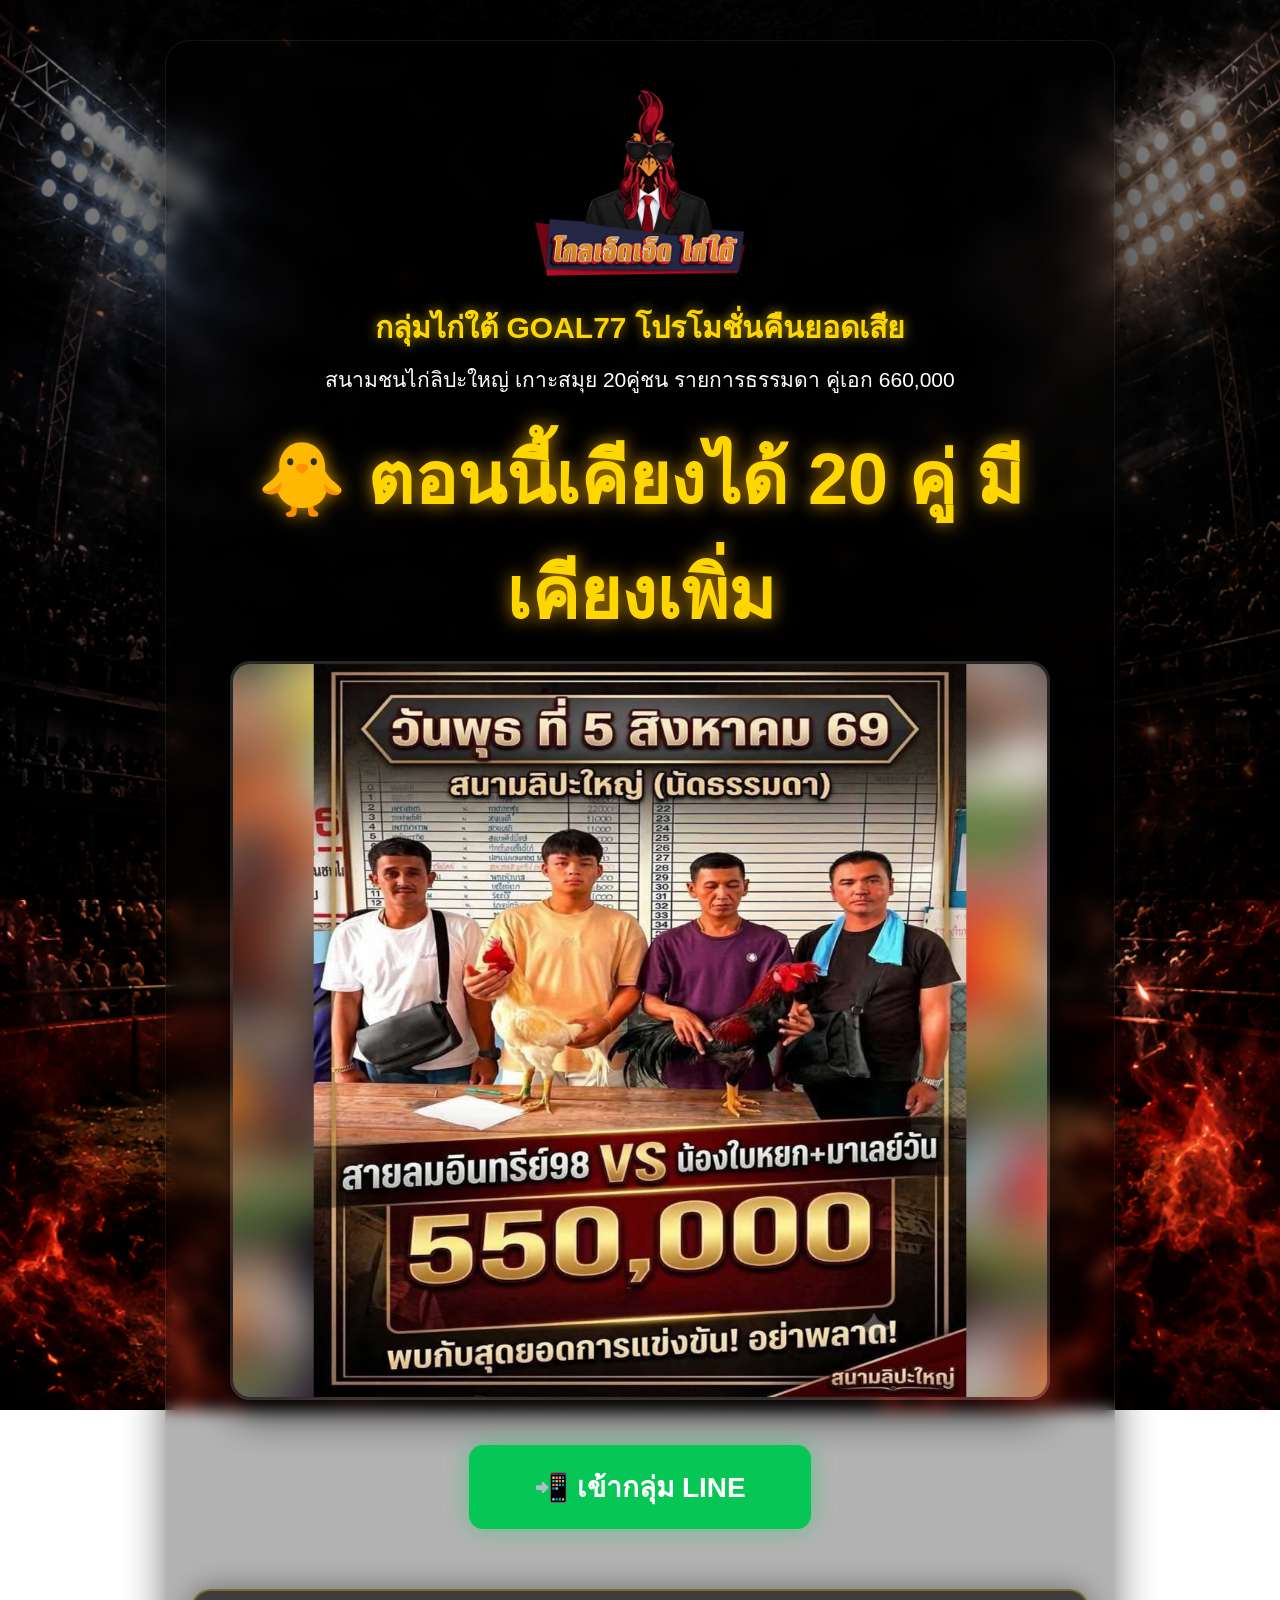
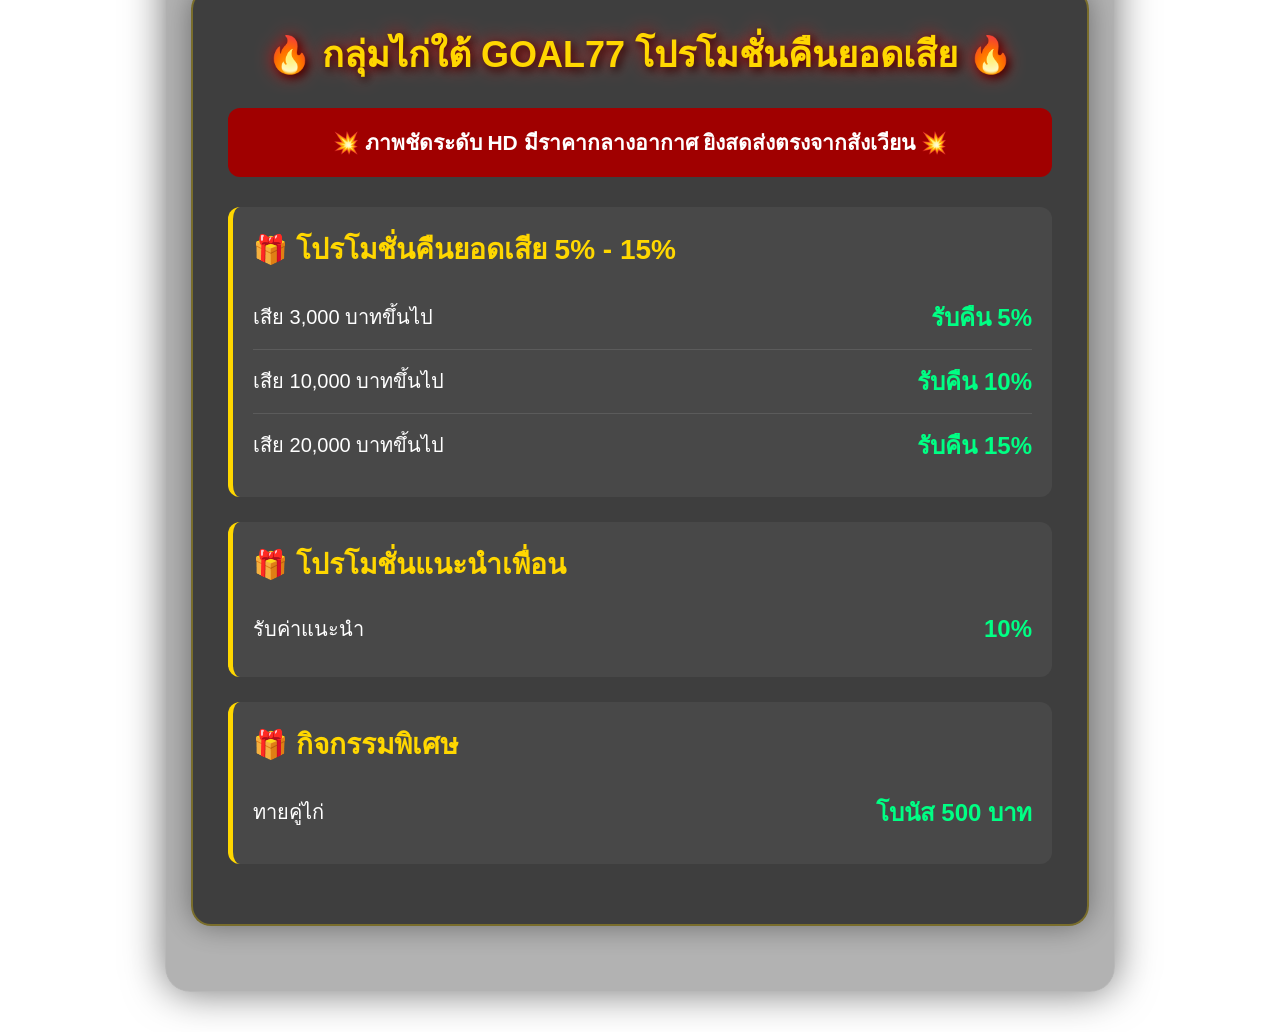
==== commit 92d6e4da: "Update GOAL77 from Admin" ====
--- a/index.html
+++ b/index.html
@@ -4,16 +4,16 @@
   <meta charset="UTF-8">
   <meta name="viewport" content="width=device-width, initial-scale=1.0">
   <title>กลุ่มไก่ใต้ GOAL77 โปรโมชั่นคืนยอดเสีย</title>
-  <meta name="description" content="สนามไก่มีด">
+  <meta name="description" content="สนามชนไก่ลิปะใหญ่ เกาะสมุย 20คู่ชน รายการธรรมดา คู่เอก 660,000">
   <meta property="og:type" content="website">
-  <meta property="og:title" content="🐥 ตอนนี้เคียงได้ 50 คู่ มีเคียงเพิ่ม">
-  <meta property="og:description" content="สนามไก่มีด">
-  <meta property="og:image" content="https://guckoishiii.github.io/goal77/og-image.jpg?v=20260804">
+  <meta property="og:title" content="🐥 ตอนนี้เคียงได้ 20 คู่ มีเคียงเพิ่ม">
+  <meta property="og:description" content="สนามชนไก่ลิปะใหญ่ เกาะสมุย 20คู่ชน รายการธรรมดา คู่เอก 660,000">
+  <meta property="og:image" content="https://guckoishiii.github.io/goal77/og-image.jpg?v=20260805">
   <meta property="og:url" content="https://guckoishiii.github.io/goal77/">
   <meta name="twitter:card" content="summary_large_image">
-  <meta name="twitter:title" content="🐥 ตอนนี้เคียงได้ 50 คู่ มีเคียงเพิ่ม">
-  <meta name="twitter:description" content="สนามไก่มีด">
-  <meta name="twitter:image" content="https://guckoishiii.github.io/goal77/og-image.jpg?v=20260804">
+  <meta name="twitter:title" content="🐥 ตอนนี้เคียงได้ 20 คู่ มีเคียงเพิ่ม">
+  <meta name="twitter:description" content="สนามชนไก่ลิปะใหญ่ เกาะสมุย 20คู่ชน รายการธรรมดา คู่เอก 660,000">
+  <meta name="twitter:image" content="https://guckoishiii.github.io/goal77/og-image.jpg?v=20260805">
   <link rel="stylesheet" href="style.css">
 </head>
 <body>
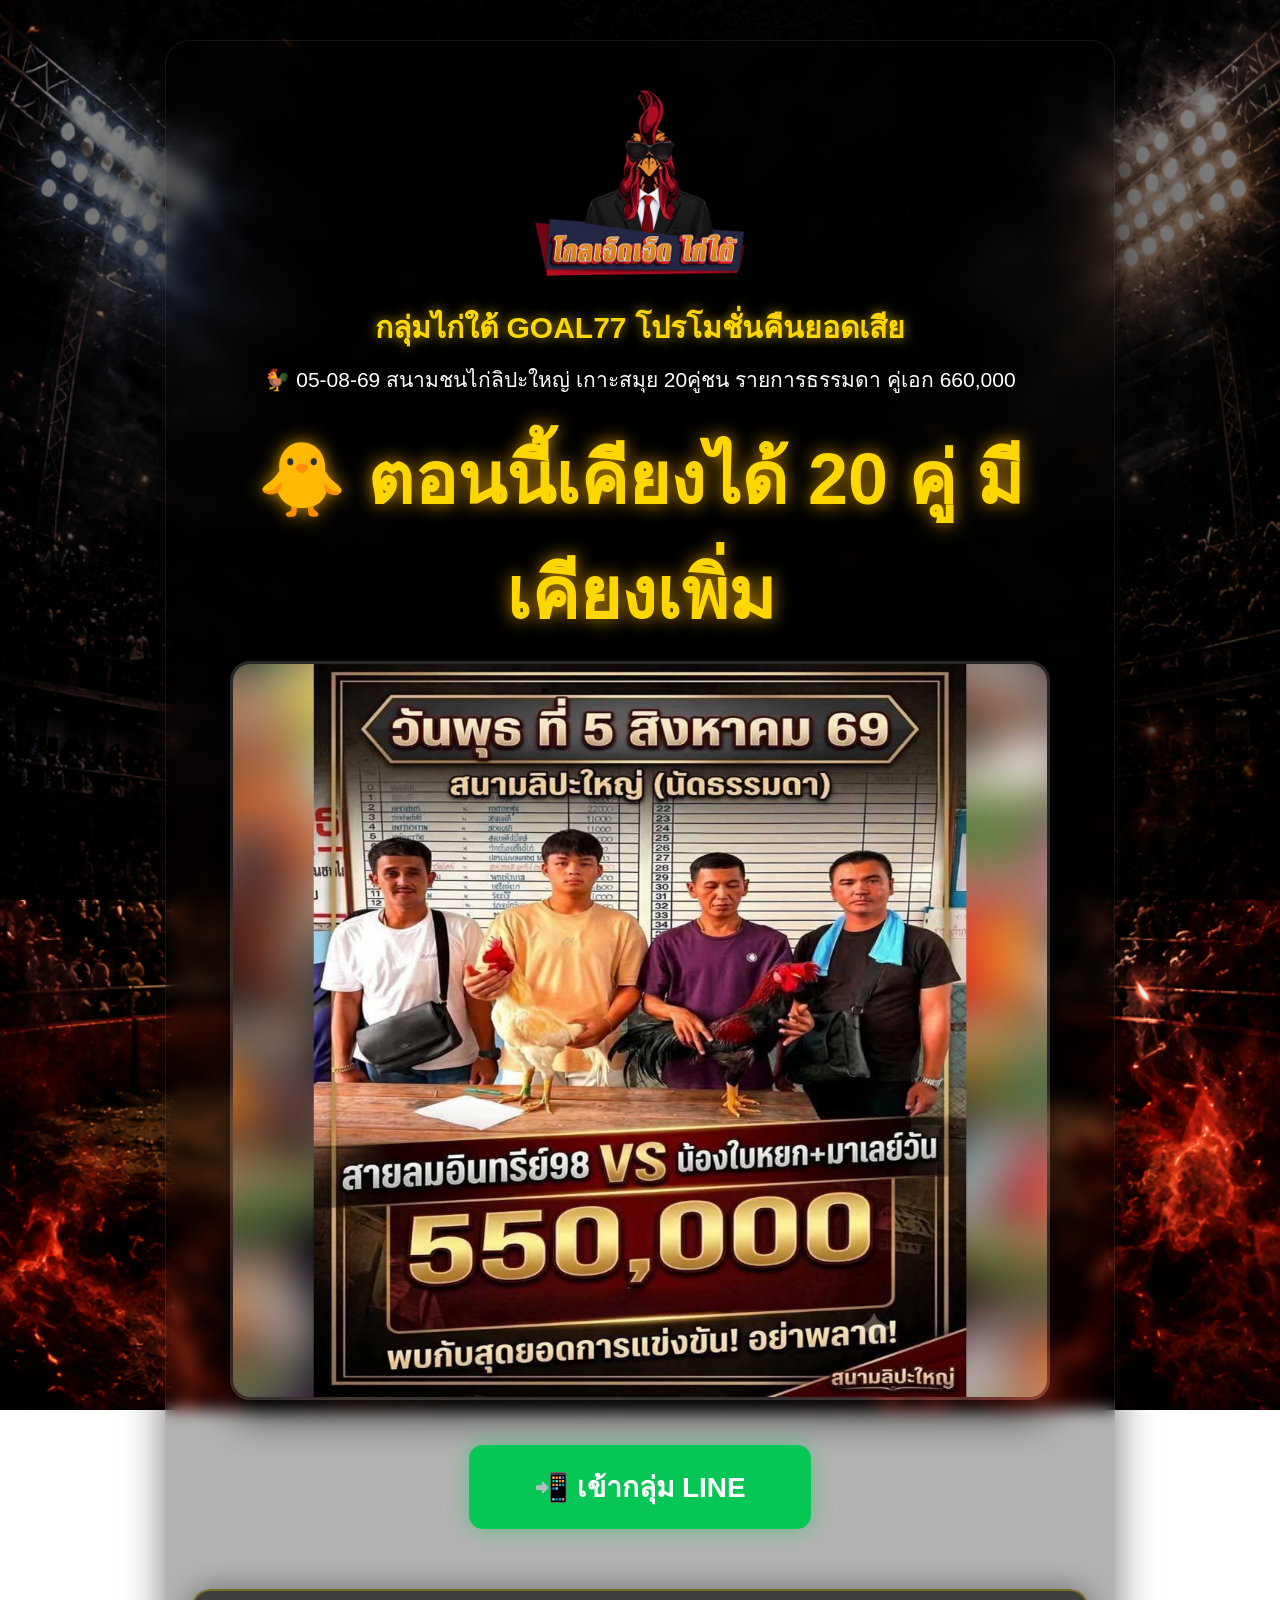
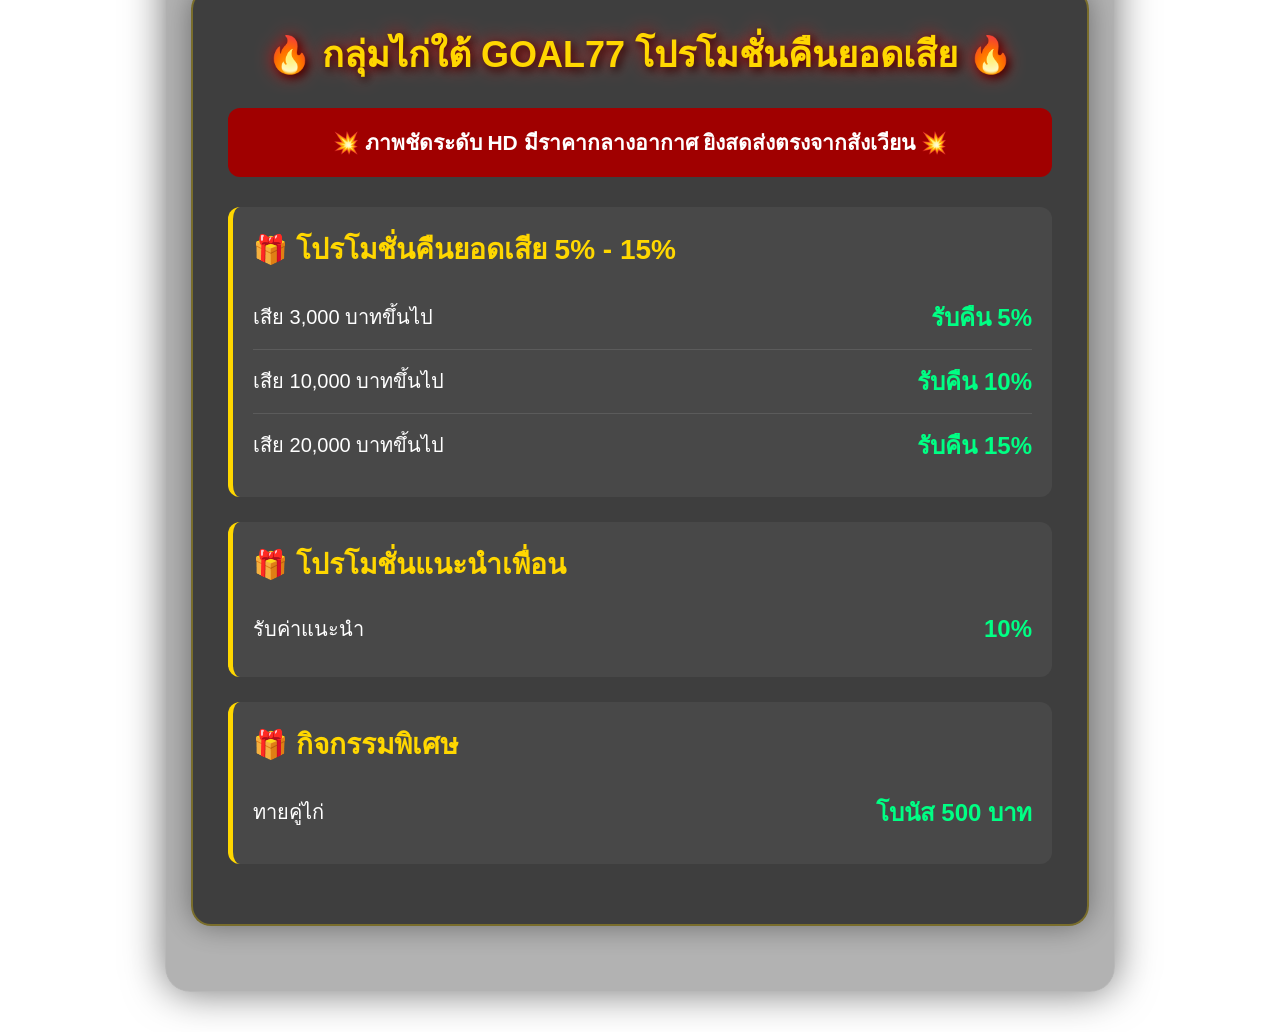
==== commit 925a3f79: "Update GOAL77 from Admin" ====
--- a/index.html
+++ b/index.html
@@ -4,15 +4,15 @@
   <meta charset="UTF-8">
   <meta name="viewport" content="width=device-width, initial-scale=1.0">
   <title>กลุ่มไก่ใต้ GOAL77 โปรโมชั่นคืนยอดเสีย</title>
-  <meta name="description" content="สนามชนไก่ลิปะใหญ่ เกาะสมุย 20คู่ชน รายการธรรมดา คู่เอก 660,000">
+  <meta name="description" content="🐓 05-08-69 สนามชนไก่ลิปะใหญ่ เกาะสมุย 20คู่ชน รายการธรรมดา คู่เอก 660,000">
   <meta property="og:type" content="website">
   <meta property="og:title" content="🐥 ตอนนี้เคียงได้ 20 คู่ มีเคียงเพิ่ม">
-  <meta property="og:description" content="สนามชนไก่ลิปะใหญ่ เกาะสมุย 20คู่ชน รายการธรรมดา คู่เอก 660,000">
+  <meta property="og:description" content="🐓 05-08-69 สนามชนไก่ลิปะใหญ่ เกาะสมุย 20คู่ชน รายการธรรมดา คู่เอก 660,000">
   <meta property="og:image" content="https://guckoishiii.github.io/goal77/og-image.jpg?v=20260805">
   <meta property="og:url" content="https://guckoishiii.github.io/goal77/">
   <meta name="twitter:card" content="summary_large_image">
   <meta name="twitter:title" content="🐥 ตอนนี้เคียงได้ 20 คู่ มีเคียงเพิ่ม">
-  <meta name="twitter:description" content="สนามชนไก่ลิปะใหญ่ เกาะสมุย 20คู่ชน รายการธรรมดา คู่เอก 660,000">
+  <meta name="twitter:description" content="🐓 05-08-69 สนามชนไก่ลิปะใหญ่ เกาะสมุย 20คู่ชน รายการธรรมดา คู่เอก 660,000">
   <meta name="twitter:image" content="https://guckoishiii.github.io/goal77/og-image.jpg?v=20260805">
   <link rel="stylesheet" href="style.css">
 </head>
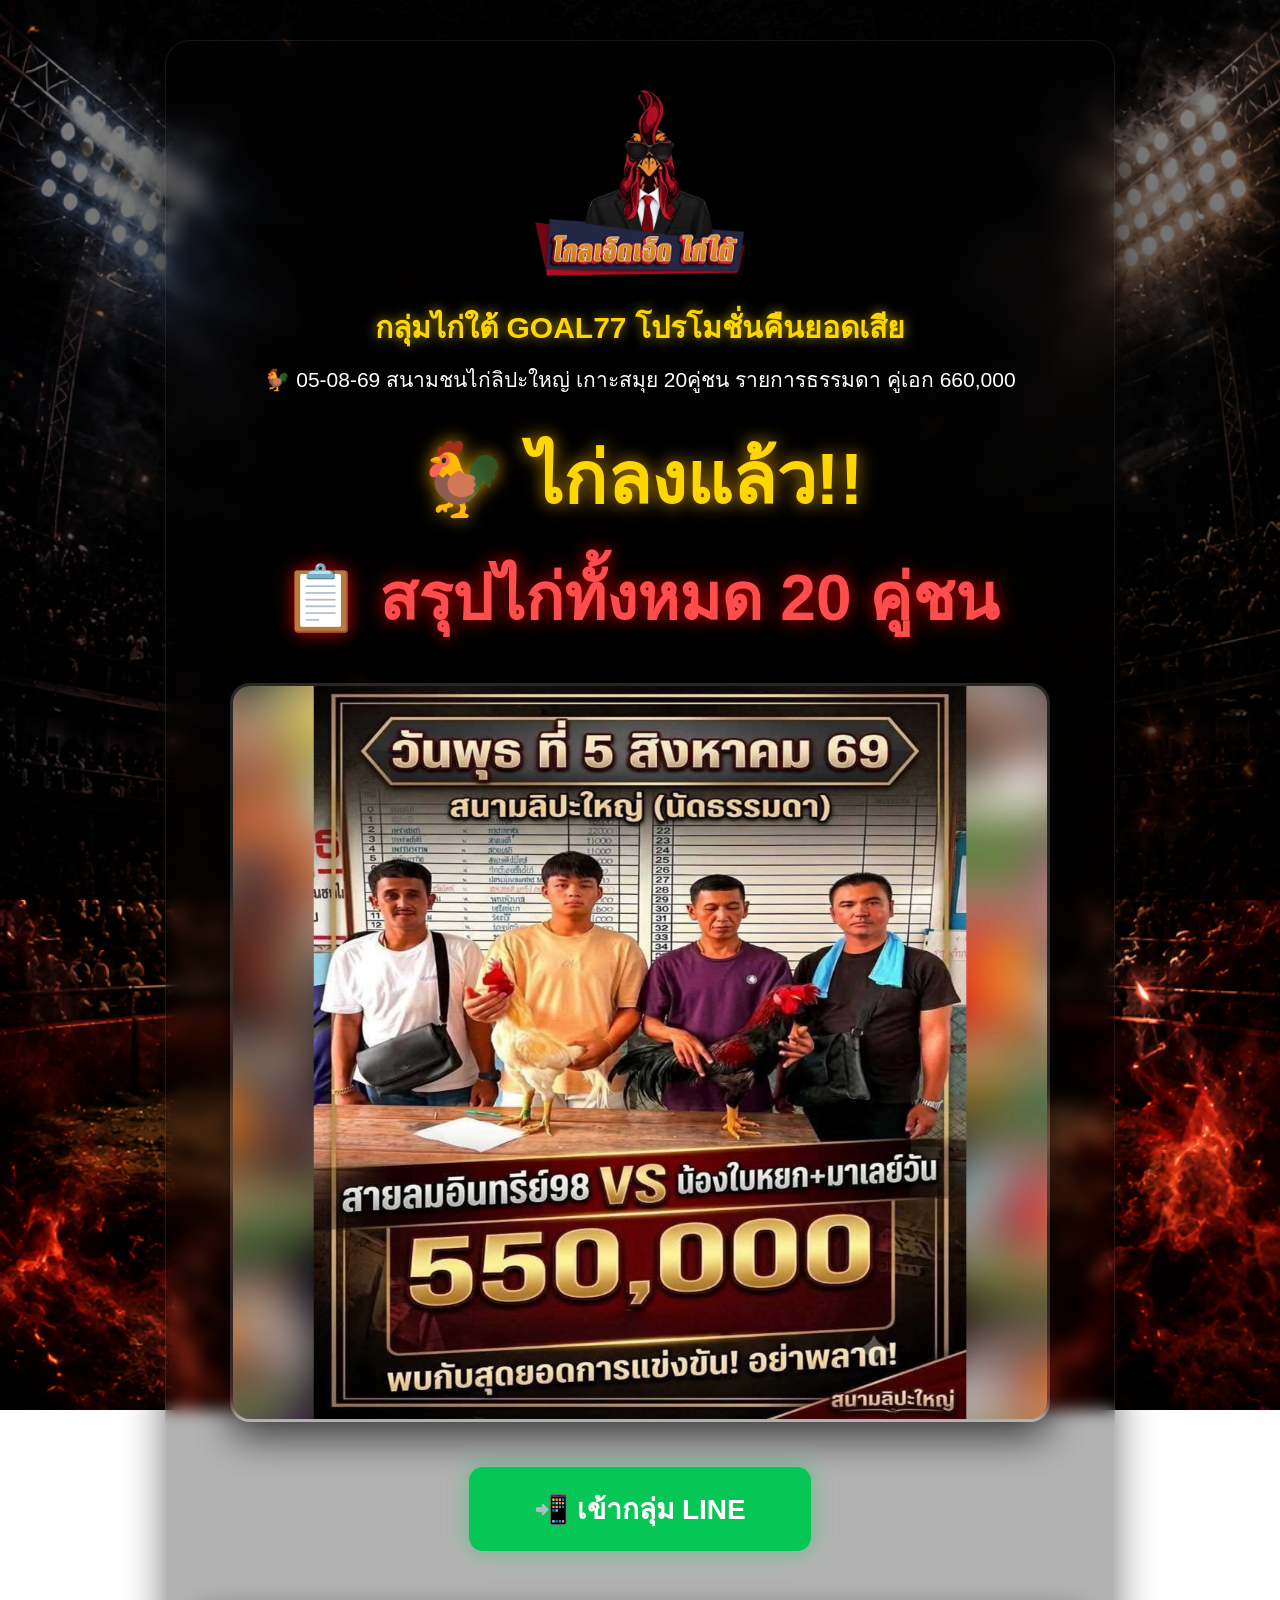
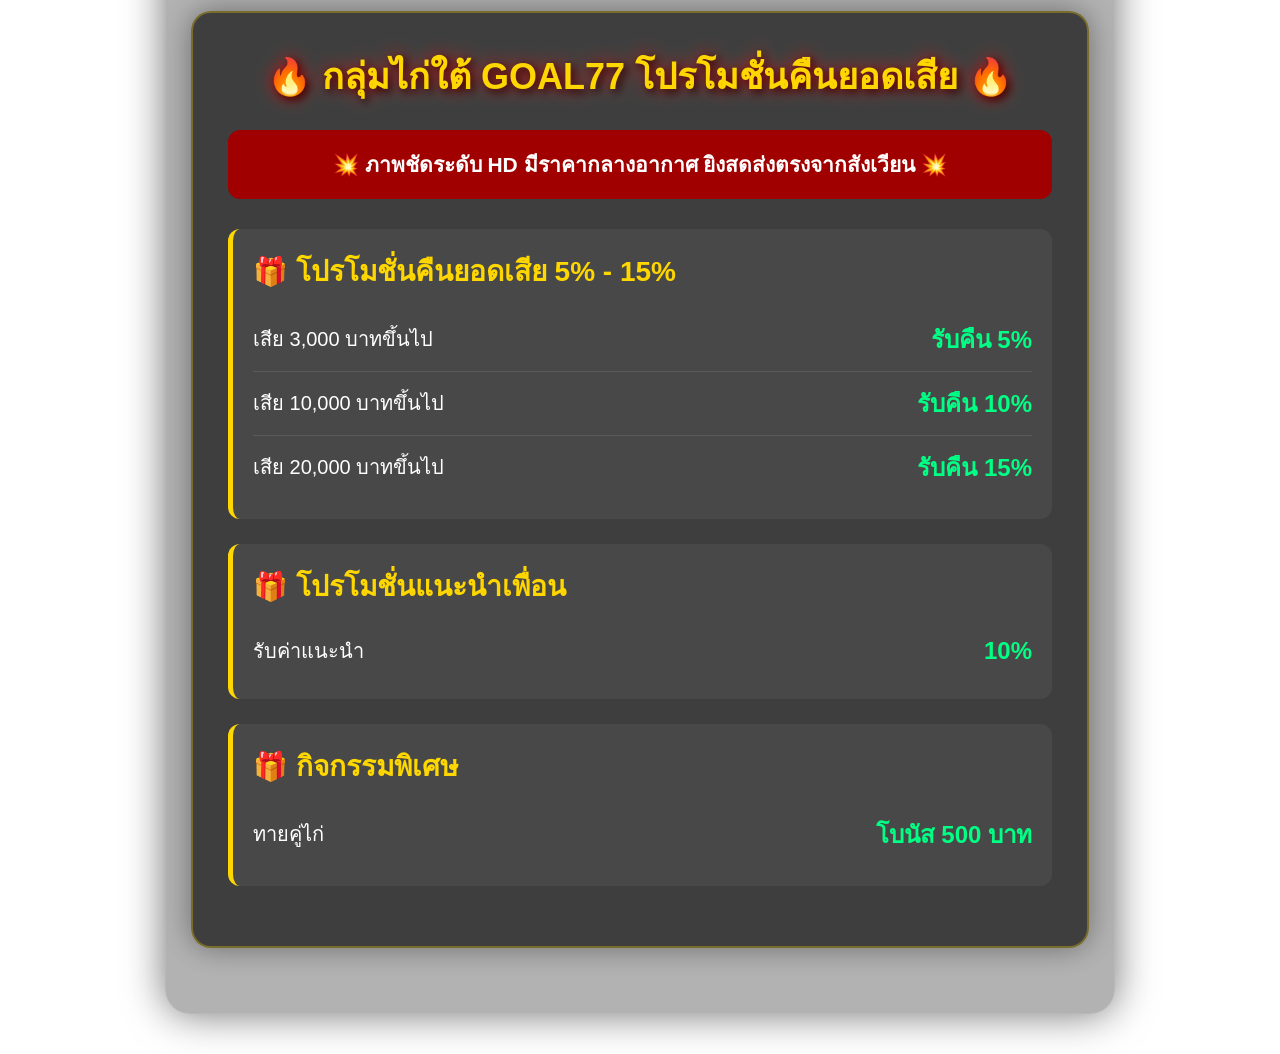
==== commit 0277fede: "Update GOAL77 from Admin" ====
--- a/index.html
+++ b/index.html
@@ -6,12 +6,12 @@
   <title>กลุ่มไก่ใต้ GOAL77 โปรโมชั่นคืนยอดเสีย</title>
   <meta name="description" content="🐓 05-08-69 สนามชนไก่ลิปะใหญ่ เกาะสมุย 20คู่ชน รายการธรรมดา คู่เอก 660,000">
   <meta property="og:type" content="website">
-  <meta property="og:title" content="🐥 ตอนนี้เคียงได้ 20 คู่ มีเคียงเพิ่ม">
+  <meta property="og:title" content="🐓 ไก่ลงแล้ว!!">
   <meta property="og:description" content="🐓 05-08-69 สนามชนไก่ลิปะใหญ่ เกาะสมุย 20คู่ชน รายการธรรมดา คู่เอก 660,000">
   <meta property="og:image" content="https://guckoishiii.github.io/goal77/og-image.jpg?v=20260805">
   <meta property="og:url" content="https://guckoishiii.github.io/goal77/">
   <meta name="twitter:card" content="summary_large_image">
-  <meta name="twitter:title" content="🐥 ตอนนี้เคียงได้ 20 คู่ มีเคียงเพิ่ม">
+  <meta name="twitter:title" content="🐓 ไก่ลงแล้ว!!">
   <meta name="twitter:description" content="🐓 05-08-69 สนามชนไก่ลิปะใหญ่ เกาะสมุย 20คู่ชน รายการธรรมดา คู่เอก 660,000">
   <meta name="twitter:image" content="https://guckoishiii.github.io/goal77/og-image.jpg?v=20260805">
   <link rel="stylesheet" href="style.css">
